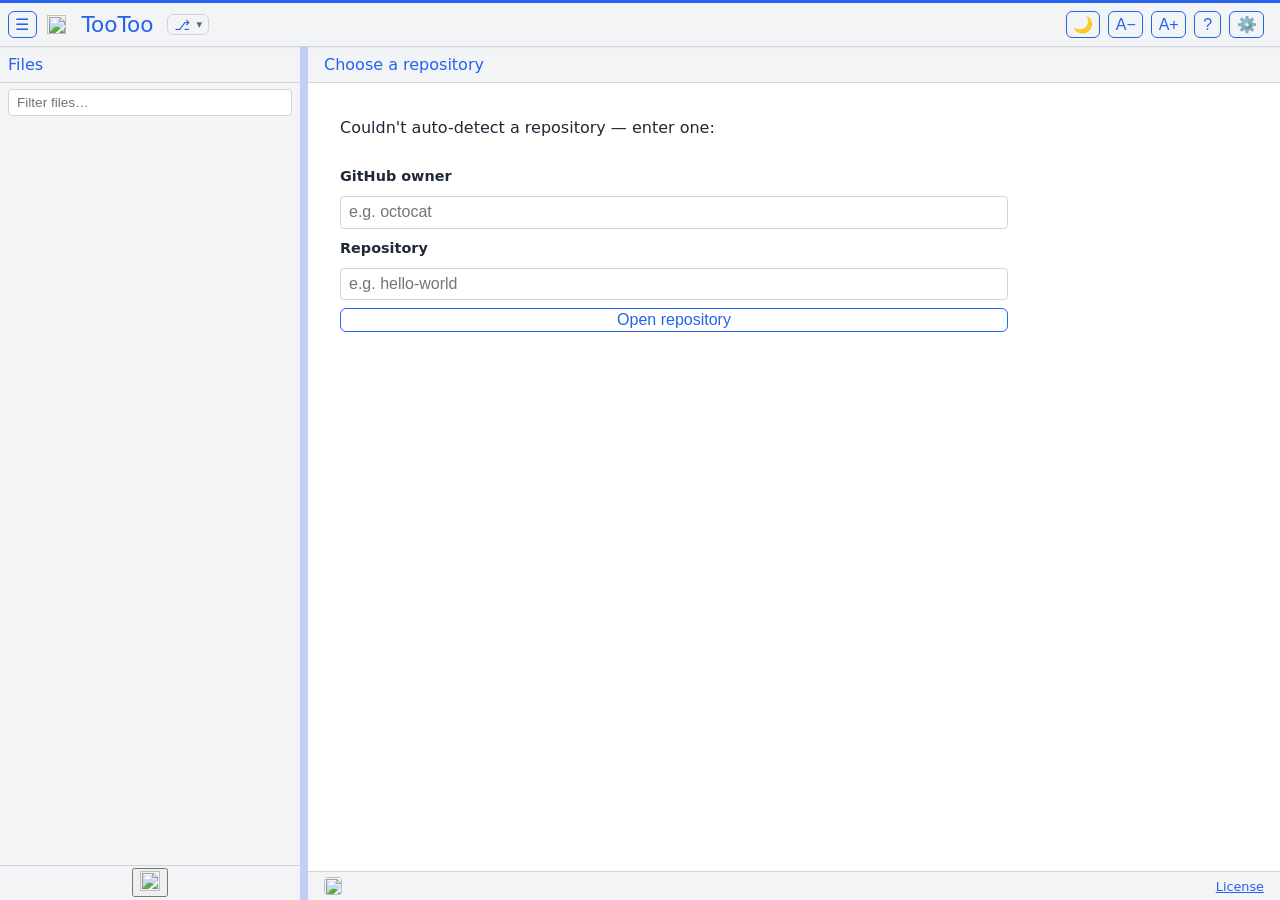
==== index.html @ 3c7ba9c5 "Review pass: branch-menu keyboard nav, back-button and retry fixes 2026-08-09 - Review pass, five fi" ====
<!DOCTYPE html>
<html lang="en">

<head>
  <meta charset="UTF-8">
  <meta name="viewport" content="width=device-width, initial-scale=1.0">
  <meta name="revised" content="2026-08-09 19:14">
  <title>TooToo</title>
  <!-- A real favicon.ico is assumed to sit next to index.html in every deployment
       (assemble.ps1 generates a TT-mark placeholder when the dev folder lacks one). -->
  <link rel="icon" href="favicon.ico">

  <!-- External deps (same as the real app). -->
  <script src="https://cdn.jsdelivr.net/npm/marked@12.0.2/marked.min.js"></script>
  <link id="hljsTheme" rel="stylesheet"
    href="https://cdnjs.cloudflare.com/ajax/libs/highlight.js/11.9.0/styles/github.min.css">
  <script src="https://cdnjs.cloudflare.com/ajax/libs/highlight.js/11.9.0/highlight.min.js"></script>
  <script src="https://cdn.jsdelivr.net/npm/dompurify@3.4.1/dist/purify.min.js"></script>

  <!-- Optional per-repo config: a tootoo.config.js sitting next to this file sets
       window.TOOTOO_CONFIG, merged over CONFIG at init so a repo can rebrand (theme,
       appName, hidden files…) without editing index.html. No file → onerror
       swallows the 404. Loads over file:// without the file-access flag. -->
  <script src="tootoo.config.js" onerror="void 0"></script>

  <style>
    /* TooToo — shared stylesheet.
   The standard CSS file every component page links, inlined into index.html by the
   assembler. Sections: tokens + dark mode, header, sidebar, content, footer,
   responsive / print / reduced-motion, self-test. */

/* ── Custom Properties ── */
:root {
  --primary-bg: #f3f4f6;
  --secondary-bg: #ffffff;
  --text-color: #1f2937;
  --border-color: #d1d5db;
  --highlight-color: #2563eb;
  --highlight-fg: var(--highlight-color);
  /* highlight as a legible foreground/fill — lightens in dark mode */
  --on-highlight: #ffffff;
  /* text/icon sitting on a highlight-colored fill (button hover/active) */
  --hover-bg: #e5e7eb;
  /* selected tree row — a bg/fg pair that clears WCAG-AA in both modes (see dark override) */
  --active-bg: #2563eb;
  --active-fg: #ffffff;
  --font-family: system-ui, sans-serif;
  --sidebar-width: 300px;
  --font-size: 16px;
  --warning-bg: #fff3cd;
  --warning-border: #ffc107;
  --error-bg: #fff0f0;
  --error-border: #dc3545;
  --iframe-bg: #ffffff;
}

/* ── Dark Mode Overrides ── */
body.dark-mode {
  --primary-bg: #1f2937;
  --secondary-bg: #111827;
  --text-color: #f3f4f6;
  --border-color: #374151;
  --highlight-color: #3b82f6;
  --highlight-fg: color-mix(in srgb, var(--highlight-color) 65%, white);
  --on-highlight: var(--primary-bg);
  --hover-bg: #374151;
  --active-bg: #1d4ed8;   /* darker than light mode: white text on it is ~6.7:1 (light's #3b82f6 was ~3.7:1, failing) */
  --warning-bg: #3a3000;
  --warning-border: #665200;
  --error-bg: #2d0000;
  --error-border: #ff6b6b;
}

/* ── Font size on html so rem units scale ── */
html {
  font-size: var(--font-size);
  scrollbar-color: color-mix(in srgb, var(--highlight-color), transparent 65%) transparent;
}

/* ── Reset ── */
*,
*::before,
*::after {
  box-sizing: border-box;
}

/* ── Keyboard focus ring ── a clear, theme-colored indicator on any control reached by
   keyboard. :focus-visible (not :focus) means pointer clicks don't draw it. Covers buttons,
   links, tree rows ([role=button]) and folder <summary>s, which otherwise had only the UA
   default; the filter/token inputs keep their own border-color focus cue. */
:focus-visible {
  outline: 2px solid var(--highlight-color);
  outline-offset: 2px;
}

/* Every heading + title picks up the optional heading font. */
h1,
h2,
h3,
h4,
h5,
h6,
#headerTitle {
  font-family: var(--heading-font, var(--font-family));
}

/* ── Body ── */
body {
  display: flex;
  flex-direction: column;
  height: 100vh;
  /* lock the shell to the viewport so the sidebar + content scroll INTERNALLY
     (sidebar footer pins to the sidebar bottom; tree scroll-to-top works) */
  margin: 0;
  overflow-x: hidden;
  font-family: var(--font-family);
  color: var(--text-color);
  background-color: var(--primary-bg);
  /* Per-fork brand stripe across the very top of the viewport. */
  border-top: 3px solid var(--highlight-color);
}

/* ── Header ── */
header {
  display: flex;
  flex-direction: row;
  flex-wrap: wrap;
  align-items: center;
  gap: 0.5rem;
  padding: 0.5rem 1rem 0.5rem 0.5rem;
  /* left 0.5rem: ☰ flush with the sidebar's left edge */
  background: var(--primary-bg);
  border-bottom: 1px solid var(--border-color);
  box-shadow: 0 1px 2px rgba(0, 0, 0, 0.05);
  z-index: 10;
}

#headerGitHub {
  display: flex;
  align-items: center;
  color: var(--highlight-fg);
  text-decoration: none;
  padding: 0.15rem;
  border-radius: 6px;
  transition: color 0.15s, background-color 0.15s;
}

#headerGitHub:hover {
  background: color-mix(in srgb, var(--highlight-color), transparent 80%);
}

#headerGitHub:hover img {
  transform: scale(1.15);
}

/* Size the brand mark in rem so it scales with A−/A+ (the img's width/height
   attributes are fixed px; CSS overrides them). */
#headerGitHub img {
  width: 1.15rem;
  height: 1.15rem;
  display: block;
  transition: transform 0.15s;
}

#headerTitle {
  font-weight: normal;
  font-size: 1.35rem;
  text-decoration: none;
  color: var(--highlight-fg);
  cursor: pointer;
  white-space: normal;
  padding: 0.05rem 0.35rem;
  border-radius: 6px;
  transition: color 0.15s, background-color 0.15s;
}

#headerTitle:hover {
  color: var(--highlight-color);
  background: color-mix(in srgb, var(--highlight-color), transparent 85%);
  text-decoration: underline;
}

.header-subtitle {
  opacity: 0.6;
  font-weight: normal;
  font-size: 0.9rem;
  color: var(--highlight-fg);
  white-space: nowrap;
}

/* Keep owner and repo each on one line, so a long "owner / repo" title may break
   only at the slash between them (either side) rather than mid-name or as one long
   unbreakable line — saves vertical space on a narrow header. */
.title-seg {
  white-space: nowrap;
}

/* Narrow screens: drop the subtitle to reclaim vertical space, and shrink the title
   so "owner / repo" fits beside the logo on one line instead of dropping to its own
   row and leaving the logo row half-empty. It still breaks at the slash (never
   mid-name) if it is ever too wide to fit. */
@media (max-width: 600px) {
  .header-subtitle {
    display: none;
  }

  #headerTitle {
    font-size: 1.1rem;
  }
}

@media (max-width: 400px) {
  #headerTitle {
    font-size: 0.95rem;
  }
}

@media (max-width: 340px) {
  #headerTitle {
    font-size: 0.85rem;
  }
}

/* ── Buttons ── ghost pill that fills with the theme color on hover. */
.header-btn,
button.primary,
button.secondary,
.file-btn {
  background: transparent;
  color: var(--highlight-fg);
  border: 1px solid var(--highlight-fg);
  padding: 0.1rem 0.5rem;
  border-radius: 6px;
  cursor: pointer;
  font-size: 1rem;
  transition: background-color 0.2s, color 0.2s, transform 0.1s;
}

/* Uniform button box: fixed height + square-ish min-width + centered content, so
   emoji and text glyphs yield the same-sized button. */
.header-btn,
.file-btn {
  box-sizing: border-box;
  height: 1.7rem;
  min-width: 1.7rem;
  display: inline-flex;
  align-items: center;
  justify-content: center;
  padding: 0 0.4rem;
  line-height: 1;
}

.header-btn:hover,
button.primary:hover,
button.secondary:hover,
.file-btn:hover {
  background: var(--highlight-fg);
  color: var(--on-highlight);
  transform: translateY(-1px);
}

.header-btn:active,
button.primary:active,
button.secondary:active,
.file-btn:active {
  transform: translateY(0);
}

/* Pressed/active state for the About (?) and Token toggle buttons. */
.header-btn.active {
  background: var(--highlight-fg);
  color: var(--on-highlight);
}

.dark-mode-btn {
  margin-left: auto;
}

/* Sidebar toggle (☰): hide sidebar + resizer when body.sidebar-hidden. */
body.sidebar-hidden .sidebar,
body.sidebar-hidden .resizer {
  display: none;
}

/* ── Rate limit badge ── */
.rate-limit-badge {
  display: none;
  font-size: 0.8rem;
  padding: 0.2rem 0.5rem;
  border-radius: 4px;
  background: var(--hover-bg);
  color: var(--text-color);
  border: 1px solid var(--border-color);
}

.rate-limit-badge.low {
  background: var(--warning-bg);
  border-color: var(--warning-border);
}

.rate-limit-badge.critical {
  background: var(--error-bg);
  border-color: var(--error-border);
}

/* ===================================================================
   SIDEBAR  (carved 2026-06-21)
   =================================================================== */

/* ── Main (sidebar + content row) ── */
main {
  display: flex;
  flex-direction: row;
  flex: 1;
  overflow: hidden;
}

/* ── Sidebar ── */
.sidebar {
  width: var(--sidebar-width);
  flex-shrink: 0;
  display: flex;
  flex-direction: column;
  background: var(--primary-bg);
  padding: 0;
  overflow: hidden;
  container-type: inline-size;
}

@container (max-width: 220px) {
  .tree-item {
    flex-direction: column;
    align-items: flex-start;
  }

  .tree-item-size {
    margin-left: 0;
    padding-left: 1.4rem;
  }
}

/* ── Panel Headers (shared) ── */
.panel-header {
  display: flex;
  justify-content: space-between;
  align-items: center;
  padding: 0.25rem 0.5rem;
  min-height: 2.25rem;
  border-bottom: 1px solid var(--border-color);
  background: var(--primary-bg);
}

.panel-header h3 {
  margin: 0;
  font-size: 1rem;
  font-weight: normal;
  color: var(--highlight-fg);
}

#hFiles {
  min-width: 0;
  overflow: hidden;
  white-space: nowrap;
  text-overflow: ellipsis;
}

#btnExpandAll {
  flex-shrink: 0;
  line-height: 1;
}

/* ── Branch switcher (in the header; menu anchored to its chip) ── */
.branch-control {
  position: relative;
  display: inline-flex;
}

.branch-switcher {
  display: inline-flex;
  align-items: center;
  gap: 0.2rem;
  flex-shrink: 0;
  font-family: inherit;
  font-size: 0.85rem;
  padding: 0.1rem 0.4rem;
  border: 1px solid var(--border-color);
  border-radius: 6px;
  background: transparent;
  color: var(--text-color);
  cursor: pointer;
  white-space: nowrap;
}

.branch-switcher:hover,
.branch-switcher[aria-expanded="true"] {
  border-color: var(--highlight-color);
  color: var(--highlight-color);
}

.branch-glyph {
  color: var(--highlight-color);
}

.branch-caret {
  font-size: 0.7rem;
  opacity: 0.7;
}

.branch-menu {
  position: absolute;
  top: 100%;
  left: 0.5rem;
  z-index: 20;
  min-width: 12rem;
  max-width: calc(100% - 1rem);
  max-height: 60vh;
  overflow-y: auto;
  margin-top: 0.25rem;
  padding: 0.25rem;
  background: var(--secondary-bg);
  border: 1px solid var(--border-color);
  border-radius: 6px;
  box-shadow: 0 4px 12px rgba(0, 0, 0, 0.15);
}

.branch-option,
.branch-menu-loading,
.branch-menu-error {
  font: inherit;
  font-size: 0.9rem;
}

.branch-option {
  display: block;
  width: 100%;
  text-align: left;
  padding: 0.3rem 0.5rem;
  border: none;
  border-radius: 4px;
  background: transparent;
  color: var(--text-color);
  white-space: nowrap;
  cursor: pointer;
}

.branch-option:hover {
  background: var(--hover-bg);
}

.branch-option.is-current {
  color: var(--highlight-color);
  font-weight: 600;
}

.branch-menu-loading,
.branch-menu-error {
  padding: 0.3rem 0.5rem;
  opacity: 0.8;
}

.branch-menu-error {
  color: var(--error-border);
}

/* ── Filter wrap ── */
.filter-wrap {
  position: relative;
  margin: 0.4rem 0.5rem 0 0.5rem;
}

#treeFilter {
  margin: 0;
  width: 100%;
  box-sizing: border-box;
  padding: 0.3rem 1.6rem 0.3rem 0.5rem;
  font-size: 0.85rem;
  border: 1px solid var(--border-color);
  border-radius: 4px;
  background: var(--secondary-bg);
  color: var(--text-color);
  outline: none;
}

#treeFilter:focus {
  border-color: var(--highlight-color);
}

#btnFilterClear {
  position: absolute;
  right: 0.3rem;
  top: 50%;
  transform: translateY(-50%);
  background: none;
  border: none;
  cursor: pointer;
  color: var(--text-color);
  opacity: 0.5;
  font-size: 0.9rem;
  display: none;
  padding: 0;
}

#btnFilterClear:hover {
  opacity: 1;
}

/* ── Tree list ── */
#treeList {
  padding: 0 0.5rem;
  flex: 1;
  overflow-y: auto;
}

/* ── Sidebar footer ── */
.sidebar-footer {
  display: flex;
  justify-content: center;
  align-items: center;
  padding: 0.15rem;
  border-top: 1px solid var(--border-color);
  background: var(--primary-bg);
  flex-shrink: 0;
}

/* ── Resizer ── */
.resizer {
  width: 8px;
  background: color-mix(in srgb, var(--highlight-color), transparent 75%);
  cursor: col-resize;
  touch-action: none;
  transition: opacity 0.2s;
  flex-shrink: 0;
}

.resizer:hover,
.resizer.dragging {
  background: var(--highlight-color);
}

/* ── Treeview ── */
.tree-folder {
  display: flex;
  align-items: center;
  padding: 0.2rem 0.4rem 0.2rem 0;
  /* left flush with the filter input edge */
  cursor: pointer;
  border-radius: 4px;
  font-family: monospace;
  font-size: 0.85rem;
  user-select: none;
  list-style: none;
}

.tree-folder::-webkit-details-marker {
  display: none;
}

.tree-folder:hover {
  background: var(--hover-bg);
}

.tree-item {
  display: flex;
  justify-content: space-between;
  align-items: center;
  padding: 0.2rem 0.4rem 0.2rem 0;
  /* left flush with the filter input edge */
  cursor: pointer;
  border-radius: 4px;
  font-family: monospace;
  font-size: 0.85rem;
}

details .tree-item {
  padding-left: 1.2rem;
}

.tree-item:hover {
  background: var(--hover-bg);
}

.tree-item.active {
  background: var(--active-bg);
  color: var(--active-fg);
}

.tree-item-size {
  font-size: 0.8rem;
  opacity: 0.65;
  margin-left: 0.75rem;
  white-space: nowrap;
  font-variant-numeric: tabular-nums;
}

.tree-item-folder {
  display: none;
}

#treeList.filtering .tree-folder {
  display: none;
}

#treeList.filtering details,
#treeList.filtering details details {
  padding-left: 0;
}

#treeList.filtering details .tree-item {
  padding-left: 0.4rem;
}

#treeList.filtering .tree-item {
  flex-direction: column;
  align-items: flex-start;
  gap: 0.1rem;
}

#treeList.filtering .tree-item-size {
  display: none;
}

#treeList.filtering .tree-item-folder {
  display: block;
  padding-left: 1.4rem;
  font-size: 0.72rem;
  opacity: 0.6;
}

details details {
  padding-left: 0.8rem;
}

details {
  padding-left: 0;
}

/* ── Helpers ── */
.is-hidden {
  display: none !important;
}

.sr-only {
  position: absolute;
  width: 1px;
  height: 1px;
  padding: 0;
  margin: -1px;
  overflow: hidden;
  clip: rect(0, 0, 0, 0);
  white-space: nowrap;
  border: 0;
}

/* ===================================================================
   CONTENT PANEL  (carved 2026-06-21)
   =================================================================== */

/* ── Content Area ── */
.content-area {
  flex: 1;
  min-width: 0;
  padding: 0;
  overflow-y: auto;
  background: var(--secondary-bg);
  position: relative;
  display: flex;
  flex-direction: column;
}

#contentBody {
  padding: 0 1rem 1rem 1rem;
  background: var(--secondary-bg);
  flex: 1 0 auto;
  /* grow so the in-pane footer sits at the bottom on short content */
}

/* ── Back to Top ── */
.back-to-top {
  position: fixed;
  bottom: 1.5rem;
  right: 1.5rem;
  z-index: 20;
  background-color: var(--highlight-color);
  color: #ffffff;
  border: none;
  border-radius: 50%;
  width: 2.5rem;
  height: 2.5rem;
  font-size: 1.2rem;
  display: none;
  box-shadow: 0 2px 6px rgba(0, 0, 0, 0.25);
  cursor: pointer;
  align-items: center;
  justify-content: center;
}

/* ── Content Viewer ── */
.markdown-body {
  max-width: 700px;
  line-height: 1.6;
  word-wrap: break-word;
}

.markdown-body :is(h1, h2, h3, h4, h5, h6) {
  color: var(--highlight-fg);
  font-weight: normal;
}

.markdown-body img {
  max-width: 100%;
  height: auto;
}

#contentBody a {
  color: color-mix(in srgb, var(--highlight-color) 80%, black);
  text-decoration: underline;
  text-underline-offset: 2px;
  border-radius: 3px;
  transition: color 0.15s, background-color 0.15s, text-decoration-thickness 0.15s;
}

#contentBody a:hover {
  color: var(--highlight-color);
  background: color-mix(in srgb, var(--highlight-color), transparent 85%);
  text-decoration-thickness: 2px;
}

body.dark-mode #contentBody a {
  color: color-mix(in srgb, var(--highlight-color) 65%, white);
}

body.dark-mode #contentBody a:hover {
  color: color-mix(in srgb, var(--highlight-color) 90%, white);
  background: color-mix(in srgb, var(--highlight-color), transparent 78%);
}

.markdown-body a.internal-link {
  cursor: pointer;
}

pre {
  max-width: 700px;
  overflow-x: auto;
  padding: 1rem;
  border-radius: 6px;
  background: var(--secondary-bg);
  border: 1px solid var(--border-color);
  white-space: pre-wrap;
  word-wrap: break-word;
}

body.dark-mode .markdown-body {
  color: var(--text-color);
}

body.dark-mode pre {
  background-color: var(--secondary-bg);
}

/* ── Content sticky header (breadcrumbs + actions) ── */
.file-header {
  position: sticky;
  top: 0;
  z-index: 5;
  display: flex;
  justify-content: space-between;
  align-items: center;
  flex-wrap: wrap;
  gap: 0.5rem;
  padding: 0.25rem 1rem;
}

.file-title {
  display: flex;
  align-items: center;
  gap: 0.5rem;
  min-width: 0;
  flex-wrap: nowrap;
  overflow: hidden;
}

.file-title>a {
  color: var(--highlight-fg);
}

/* svg sizes in rem so it scales with A−/A+ */
.file-title>a svg {
  width: 1.1rem;
  height: 1.1rem;
}

#breadcrumbs {
  display: flex;
  align-items: baseline;
  flex: 1 1 auto;
  min-width: 0;
  overflow: hidden;
  margin: 0;
  font-size: 1rem;
  font-weight: normal;
}

.crumb-path {
  flex: 0 1 auto;
  min-width: 0;
  overflow: hidden;
  white-space: nowrap;
  text-overflow: ellipsis;
}

.crumb-file {
  flex: 0 0 auto;
  white-space: nowrap;
}

.crumb-collapsed {
  cursor: default;
}

.file-title a.breadcrumb-link {
  color: var(--highlight-color);
  cursor: pointer;
  text-decoration: none;
}

.file-title a.breadcrumb-link:hover {
  text-decoration: underline;
}

.file-actions {
  display: flex;
  gap: 0.4rem;
  align-items: center;
  flex-shrink: 0;
}

.media-content {
  max-width: 100%;
  border-radius: 4px;
}

.iframe-content {
  width: 100%;
  height: 70vh;
  border: 1px solid var(--border-color);
  border-radius: 4px;
  background: var(--iframe-bg);
}

/* PDFs fill the pane's available height (between the file-header and the in-pane
   footer) instead of the fixed 70vh that previews use. :has() flips #contentBody
   into a flex column when it holds a PDF so the iframe can flex to fill; min-height
   keeps a sane floor when the column has no definite height (print). Reverts itself
   for any other content. */
#contentBody:has(> .iframe-pdf) {
  flex: 1;
  min-height: 0;
  display: flex;
  flex-direction: column;
}

.iframe-pdf {
  height: auto;
  flex: 1;
  min-height: 70vh;
}

.md-error {
  background: var(--warning-bg);
  border: 1px solid var(--warning-border);
  padding: 0.5rem;
  border-radius: 4px;
  margin-bottom: 0.5rem;
  font-size: 0.85rem;
}

/* .file-btn shares the .header-btn pill look, so it joins those selector groups above
   (base + :hover + :active) rather than re-declaring them here. Its box sizing comes from
   the shared `.header-btn, .file-btn` uniform-box rule. */

/* ===================================================================
   FOOTER  (carved 2026-06-21 — a new page-level footer the component
   model makes easy; the current single-file app has no <footer> yet)
   =================================================================== */
.app-footer {
  display: flex;
  align-items: center;
  justify-content: space-between;
  /* brand left · status right */
  gap: 0.5rem 1rem;
  flex-wrap: wrap;
  padding: 0.3rem 1rem;
  font-size: 0.8rem;
  border-top: 1px solid var(--border-color);
  background: var(--primary-bg);
  color: var(--text-color);
  flex-shrink: 0;
}

.app-footer-brand {
  display: inline-flex;
  align-items: center;
  gap: 0.4rem;
}

.app-footer-mark {
  border-radius: 4px;
}

.app-footer a {
  color: var(--highlight-fg);
}

/* ── Inline form (token panel, repo entry) ── */
.repo-form {
  display: flex;
  flex-direction: column;
  gap: 0.5rem;
  max-width: 700px;
  line-height: 1.6;
  padding: 1rem;
  word-wrap: break-word;
}

.repo-form label {
  font-size: 0.9rem;
  font-weight: bold;
}

.repo-form input[type="password"],
.repo-form input[type="text"] {
  padding: 0.4rem 0.5rem;
  font-size: 1rem;
  border: 1px solid var(--border-color);
  border-radius: 4px;
  background: var(--secondary-bg);
  color: var(--text-color);
  outline: none;
}

.repo-form input:focus {
  border-color: var(--highlight-color);
}

/* ── Spreadsheet tables ── */
.xlsx-sheet table {
  border-collapse: collapse;
  width: 100%;
  margin-bottom: 1rem;
}

.xlsx-sheet td,
.xlsx-sheet th {
  border: 1px solid var(--border-color);
  padding: 0.3rem 0.5rem;
  font-size: 0.85rem;
}

.xlsx-sheet th {
  background: var(--primary-bg);
  font-weight: bold;
}

/* ===================================================================
   RESPONSIVE / PRINT / REDUCED-MOTION  (carved 2026-06-21)
   =================================================================== */

@media (max-width: 768px) {
  .resizer {
    width: 4px;
  }

  .file-header {
    flex-direction: column;
    align-items: flex-start;
    gap: 0.5rem;
  }
}

/* Print: only the current file's content, with its name as a title. */
.print-only {
  display: none;
}

@media print {

  header,
  .sidebar,
  .resizer,
  .file-header,
  .back-to-top,
  .app-footer {
    display: none !important;
  }

  body,
  main,
  .content-area,
  #contentBody {
    display: block;
    height: auto;
    max-height: none;
    overflow: visible;
  }

  body {
    border-top: none;
  }

  #contentBody {
    padding: 0;
  }

  .markdown-body,
  pre {
    max-width: none;
  }

  body,
  body.dark-mode {
    --primary-bg: #fff;
    --secondary-bg: #fff;
    --text-color: #000;
    --border-color: #999;
    --highlight-color: #000;
    background: #fff;
    color: #000;
  }

  body.dark-mode pre,
  body.dark-mode code,
  body.dark-mode .hljs,
  body.dark-mode .hljs * {
    background: #fff !important;
    color: #000 !important;
  }

  .print-only {
    display: block;
  }

  #printTitle {
    margin: 0 0 1rem 0;
    padding-bottom: 0.4rem;
    font-size: 1.4rem;
    font-weight: bold;
    border-bottom: 1px solid #999;
  }
}

@media (prefers-reduced-motion: reduce) {

  *,
  *::before,
  *::after {
    transition: none !important;
    animation: none !important;
  }
}

/* ── Self-test report table ── */
.selftest-table {
  border-collapse: collapse;
  width: 100%;
  font-size: 0.85rem;
}

.selftest-table th,
.selftest-table td {
  border: 1px solid var(--border-color);
  padding: 0.25rem 0.5rem;
  text-align: left;
  vertical-align: top;
}

.selftest-table td:first-child {
  width: 1.5rem;
  text-align: center;
}

.selftest-table tr.st-fail {
  background: var(--error-bg);
}

.selftest-table tr.st-skip {
  background: var(--warning-bg);
}

.error-panel {
  background: var(--error-bg);
  border: 2px solid var(--error-border);
  color: var(--text-color);
  padding: 1rem;
  border-radius: 6px;
  margin: 1rem;
  font-size: 0.9rem;
}
  </style>
</head>

<body>

  <header>
    <button id="btnToggleSidebar" class="header-btn" title="Close sidebar (Ctrl/⌘ B)" aria-label="Toggle sidebar"
      aria-controls="sidebar" aria-expanded="true">☰</button>
    <a id="headerGitHub" href="." title="View on GitHub" aria-label="View on GitHub">
      <!-- App brand mark: the deployment's favicon.ico (static; the standalone
           harness rewrites the src to ../../favicon.ico). aria-hidden: the anchor's
           aria-label names the link. -->
      <img id="headerBrand" src="favicon.ico" width="18" height="18" alt="" aria-hidden="true">
    </a>

    <a id="headerTitle" href="." title="Reload" aria-label="Reload page">TooToo</a>

    <!-- Branch switcher: hidden in markup until branches load, then sidebar.js fills
         #branchName + the menu and unhides it (header markup, sidebar.js owns the
         behavior). The dev harness below toggles it standalone for preview. -->
    <span class="branch-control">
      <button id="btnBranch" class="branch-switcher" type="button" hidden aria-haspopup="listbox" aria-expanded="false"
        title="Switch branch">
        <span class="branch-glyph" aria-hidden="true">⎇</span>
        <span id="branchName"></span>
        <span class="branch-caret" aria-hidden="true">▾</span>
      </button>
      <div id="branchMenu" class="branch-menu" role="listbox" aria-label="Branches" hidden></div>
    </span>

    <span id="headerSubtitle" class="header-subtitle" hidden></span>

    <button id="btnDarkMode" class="header-btn dark-mode-btn" title="Toggle Dark Mode"
      aria-label="Toggle dark mode" aria-pressed="false">🌙</button>
    <button id="btnFontDec" class="header-btn" title="Decrease Font Size" aria-label="Decrease font size">A−</button>
    <button id="btnFontInc" class="header-btn" title="Increase Font Size" aria-label="Increase font size">A+</button>
    <button id="btnHelp" class="header-btn" title="About this app" aria-label="About this app"
      aria-pressed="false">?</button>
    <button id="btnToken" class="header-btn" title="GitHub API rate limit — click to set a token"
      aria-label="Set GitHub personal access token" aria-pressed="false">⚙️</button>
    <div id="rateBadge" class="rate-limit-badge" title="API Rate Limit" aria-live="polite"></div>
  </header>

  <main>
    <div class="sidebar" id="sidebar">
      <div class="panel-header" id="filesPanelHeader">
        <h3 id="hFiles">Files</h3>
        <button id="btnExpandAll" class="file-btn" style="display: none;" title="Expand all folders"
          aria-label="Expand all folders">⊞</button>
      </div>
      <div class="filter-wrap">
        <label for="treeFilter" class="sr-only">Filter files by name</label>
        <input type="text" id="treeFilter" placeholder="Filter files…" title="Filter files by name">
        <button id="btnFilterClear" title="Clear filter" aria-label="Clear filter">✕</button>
      </div>
      <div id="treeList"></div>
      <div class="sidebar-footer">
        <button id="btnScrollTreeTop" type="button" title="Scroll sidebar to top" aria-label="Scroll sidebar to top">
          <img src="favicon.ico" alt="" width="20" height="20">
        </button>
      </div>
    </div>
    <div class="resizer" id="resizer" title="Drag to Resize Sidebar"></div>
    <div class="content-area" id="contentArea">
      <div class="panel-header file-header">
        <h3 id="contentTitle">Content</h3>
      </div>
      <div id="printTitle" class="print-only"></div>
      <div id="contentBody">
        <p>Select a file from the list to preview it here.</p>
      </div>
      <button id="btnBackToTop" class="back-to-top" aria-label="Back to top" title="Back to Top">↑</button>
      <footer class="app-footer">
    <span class="app-footer-brand">
      <img class="app-footer-mark" src="favicon.ico" width="18" height="18" alt="">
      <span id="footerCopyright"></span>
    </span>
    <a class="app-footer-license" href="https://opensource.org/licenses" target="_blank" rel="noopener">License</a>
  </footer>
    </div>
  </main>

  <script>
    /* TooToo — core.js  (shared services, no DOM, no UI).
   In the real app these live in the core layer (reference §1, §15, §16, §18-helpers).
   Only the helpers the carved components need are here for now; this file grows
   as we carve. Per ARCHITECTURE.md, core is the single owner of CONFIG + state
   and the shared utilities every component reads. */

/* ── CONFIG + state (core OWNS these; populated by config.js for the assembled
   live build, or by mock-data.js for the offline standalone component pages) ── */
const CONFIG = {
  owner: '', repo: '', branch: '',
  appName: 'TooToo', subtitle: '',
  themeColor: '',           // empty = the CSS default (blue) — and lets body.dark-mode's
  // brighter #3b82f6 win; a fork's explicit color applies to both modes
  headingFontUrl: '', headingFont: '',
  sourceRepoUrl: 'https://github.com/pushme-pullyou/tootoo',
  storagePrefix: 'tootoo',
  hiddenFolders: [], hiddenFiles: [ 'tootoo.config.js' ], maxRepoFiles: 5000,
  autoOpenFolderReadme: true,  // expanding a folder opens its own README the first time (set false to disable)
  // Footer rights line appended after "© <year> <owner>". rightsOwners scopes WHICH
  // owners it shows for: null = every repo (default), an array = only those owner logins
  // (case-insensitive), [] = never. So a fork can assert its rights only on its own repos.
  rightsText: 'No rights reserved', rightsOwners: null,
};
const state = { owner: '', repo: '', branch: '', tree: null, currentFilePath: '', repoUpdated: '', oversized: false };

/* ── escape for safe innerHTML ── */
const escapeHTML = ( s ) =>
  String( s ).replace( /[&<>"']/g, ( c ) =>
    ( { '&': '&amp;', '<': '&lt;', '>': '&gt;', '"': '&quot;', "'": '&#39;' }[ c ] ) );

/* ── folder/file display name: hyphens shown as spaces ── */
const displayTreeName = ( name ) => name.replace( /-/g, ' ' );

/* ── file type icons ── */
const getFileIcon = ( fileName ) => {
  const ext = fileName.includes( '.' ) ? '.' + fileName.split( '.' ).pop().toLowerCase() : '';
  const iconMap = {
    '.md': '📝',
    '.js': '🟨', '.mjs': '🟨', '.cjs': '🟨',
    '.ts': '🟦', '.tsx': '🟦',
    '.py': '🐍',
    '.html': '🌐', '.htm': '🌐',
    '.css': '🎨', '.scss': '🎨', '.less': '🎨',
    '.png': '🖼️', '.jpg': '🖼️', '.jpeg': '🖼️', '.gif': '🖼️', '.webp': '🖼️', '.svg': '🖼️', '.ico': '🖼️',
    '.mp3': '🎵', '.wav': '🎵', '.ogg': '🎵',
    '.mp4': '🎬', '.webm': '🎬',
    '.pdf': '📕',
    '.xlsx': '📊', '.xls': '📊', '.csv': '📊', '.ods': '📊',
    '.yaml': '⚙️', '.yml': '⚙️', '.toml': '⚙️',
    '.zip': '📦', '.tar': '📦', '.gz': '📦', '.7z': '📦',
    '.json': '{ }',
  };
  return iconMap[ ext ] || '📄';
};

/* ── human file size ── */
const formatFileSize = ( bytes ) => {
  if ( bytes == null ) return '';
  if ( bytes < 1024 ) return `${ bytes } B`;
  if ( bytes < 1024 * 1024 ) return `${ ( bytes / 1024 ).toFixed( 1 ) } KB`;
  return `${ ( bytes / ( 1024 * 1024 ) ).toFixed( 1 ) } MB`;
};

/* ── friendly file-type label (for tooltips) ── */
const FILE_TYPE_LABELS = {
  md: 'Markdown', markdown: 'Markdown', mkd: 'Markdown', mdown: 'Markdown',
  js: 'JavaScript', mjs: 'JavaScript', cjs: 'JavaScript', jsx: 'JavaScript',
  ts: 'TypeScript', tsx: 'TypeScript',
  py: 'Python', rb: 'Ruby', go: 'Go', rs: 'Rust', java: 'Java', kt: 'Kotlin',
  c: 'C', h: 'C header', cpp: 'C++', cc: 'C++', hpp: 'C++ header', cs: 'C#', php: 'PHP', swift: 'Swift',
  sh: 'Shell', bash: 'Shell', zsh: 'Shell', pl: 'Perl', lua: 'Lua', r: 'R', sql: 'SQL',
  html: 'HTML', htm: 'HTML', css: 'CSS', scss: 'Sass', less: 'Less',
  json: 'JSON', xml: 'XML', yaml: 'YAML', yml: 'YAML', toml: 'TOML', ini: 'INI',
  csv: 'CSV', tsv: 'TSV', txt: 'Text', log: 'Log',
  png: 'PNG image', jpg: 'JPEG image', jpeg: 'JPEG image', gif: 'GIF image',
  webp: 'WebP image', svg: 'SVG image', ico: 'Icon',
  mp3: 'Audio', wav: 'Audio', ogg: 'Audio', mp4: 'Video', webm: 'Video',
  pdf: 'PDF', xlsx: 'Spreadsheet', xls: 'Spreadsheet', ods: 'Spreadsheet',
  zip: 'Archive', tar: 'Archive', gz: 'Archive', '7z': 'Archive',
};
const getFileTypeLabel = ( name ) => {
  const ext = name.includes( '.' ) ? name.split( '.' ).pop().toLowerCase() : '';
  return FILE_TYPE_LABELS[ ext ] || ( ext ? `${ ext.toUpperCase() } file` : 'File' );
};

/* ── hidden-from-tree config (CONFIG.hiddenFolders / hiddenFiles) ── */
const hiddenFolderSet = () => new Set( ( CONFIG.hiddenFolders || [] ).map( ( s ) => s.toLowerCase() ) );
const hiddenFileSet = () => new Set( ( CONFIG.hiddenFiles || [] ).map( ( s ) => s.toLowerCase() ) );

/* Dotfiles/dotfolders and CONFIG-hidden names are dropped from the sidebar. A hiddenFiles
   entry hides that bare name wherever it appears, unless it starts with '/', which anchors
   it to the repo root — so '/index.html' hides only the root file, not nested ones. */
const isVisibleTreeItem = ( item, folders, files ) => {
  const parts = item.path.split( '/' );
  if ( parts.some( ( p ) => p.startsWith( '.' ) || folders.has( p.toLowerCase() ) ) ) return false;
  if ( item.type !== 'blob' ) return true;
  const name = parts[ parts.length - 1 ].toLowerCase();
  return !( files.has( name ) || files.has( '/' + item.path.toLowerCase() ) );
};

/* ── extension constants (reference §3) — used by the content file-header ── */
const IMAGE_EXTS = [ 'png', 'jpg', 'jpeg', 'gif', 'webp', 'svg', 'ico' ];
const AUDIO_EXTS = [ 'mp3', 'wav', 'ogg' ];
const VIDEO_EXTS = [ 'mp4', 'webm' ];
const SHEET_EXTS = [ 'xlsx', 'xls', 'csv', 'ods' ];
const STREAMABLE_EXTS = [ ...IMAGE_EXTS, ...AUDIO_EXTS, ...VIDEO_EXTS, 'pdf' ];
const NO_COPY_EXTS = [ ...STREAMABLE_EXTS, ...SHEET_EXTS ];
const MARKDOWN_EXTS = [ 'md', 'markdown', 'mkd', 'mdown', 'mkdn' ];
const TAB_VIEWABLE_EXTS = [
  'html', 'htm', 'pdf', 'txt', 'text', ...MARKDOWN_EXTS,
  ...IMAGE_EXTS, ...AUDIO_EXTS, ...VIDEO_EXTS,
  'js', 'mjs', 'cjs', 'jsx', 'ts', 'tsx', 'json', 'css', 'scss', 'less',
  'xml', 'yaml', 'yml', 'toml', 'ini', 'cfg', 'conf', 'env',
  'py', 'rb', 'go', 'rs', 'java', 'kt', 'c', 'h', 'cpp', 'cc', 'hpp',
  'cs', 'php', 'sh', 'bash', 'zsh', 'sql', 'pl', 'lua', 'r', 'swift', 'log',
];
const isDownloadAction = ( ext ) => !TAB_VIEWABLE_EXTS.includes( ext );
const isTextOpenAsPlain = ( ext ) =>
  !ext || MARKDOWN_EXTS.includes( ext ) || [ 'obj', 'stl', 'mtl' ].includes( ext );

/* ── encode an in-repo path for a URL (keep the slashes) ── */
const encodePath = ( p ) => p.split( '/' ).map( encodeURIComponent ).join( '/' );

/* ── extension of a repo path, from the FILE NAME only — a dotted folder name must
   not bleed into the ext of an extensionless file (notes.2026/README ≠ ext "2026/readme"). ── */
const extOf = ( path ) => {
  const name = path.split( '/' ).pop();
  return name.includes( '.' ) ? name.split( '.' ).pop().toLowerCase() : '';
};

/* ── blob URL tracking + revocation (reference §5) — revoked on each navigate
   so media/PDF blobs don't leak as you browse. ── */
const blobUrls = new Set();
const createBlobUrl = ( blob ) => { const u = URL.createObjectURL( blob ); blobUrls.add( u ); return u; };
const revokeAllBlobUrls = () => {
  for ( const u of blobUrls ) { try { URL.revokeObjectURL( u ); } catch ( _ ) { /* noop */ } }
  blobUrls.clear();
};

/* ── GitHub mark, for the content file-header link ── */
const GITHUB_SVG_ICON =
  `<svg width="16" height="16" viewBox="0 0 16 16" fill="currentColor" aria-hidden="true"><path d="M8 0c4.42 0 8 3.58 8 8a8.013 8.013 0 0 1-5.45 7.59c-.4.08-.55-.17-.55-.38 0-.27.01-1.13.01-2.2 0-.75-.25-1.23-.54-1.48 1.78-.2 3.65-.88 3.65-3.95 0-.88-.31-1.59-.82-2.15.08-.2.36-1.02-.08-2.12 0 0-.67-.22-2.2.82-.64-.18-1.32-.27-2-.27-.68 0-1.36.09-2 .27-1.53-1.03-2.2-.82-2.2-.82-.44 1.1-.16 1.92-.08 2.12-.51.56-.82 1.28-.82 2.15 0 3.06 1.86 3.75 3.64 3.95-.23.2-.44.55-.51 1.07-.46.21-1.61.55-2.33-.66-.15-.24-.6-.83-1.23-.82-.67.01-.27.38.01.53.34.19.73.9.82 1.13.16.45.68 1.31 2.69.94 0 .67.01 1.3.01 1.49 0 .21-.15.45-.55.38A7.995 7.995 0 0 1 0 8c0-4.42 3.58-8 8-8Z"></path></svg>`;

/* ── favicon: nothing is generated anymore. A real favicon.ico is assumed to sit
   next to index.html in every deployment (the <head> link and the header/footer/
   sidebar brand <img>s all point at it statically). assemble.ps1 creates a TT-mark
   placeholder when the dev folder lacks one; forks ship their own. ── */

/* ── optional heading typeface (reference §11): load CONFIG.headingFontUrl into
   <head> and set --heading-font, which the h1–h6/#headerTitle CSS already consumes.
   Omitting either knob is a no-op (the var falls back to the body font). ── */
const applyHeadingFont = () => {
  if ( CONFIG.headingFontUrl ) {
    const link = document.createElement( 'link' );
    link.rel = 'stylesheet';
    link.href = CONFIG.headingFontUrl;
    document.head.appendChild( link );
  }
  if ( CONFIG.headingFont ) {
    document.documentElement.style.setProperty( '--heading-font', CONFIG.headingFont );
  }
};

/* ── per-extension Rendered/Raw preference (reference §7) ──
   '.htm' and '.html' are the same format with the same renderer, so they share
   one stored preference (keyed as 'html'). ── */
const viewPrefKey = ( ext ) => `${ CONFIG.storagePrefix || 'tootoo' }:viewPref:${ ext === 'htm' ? 'html' : ext }`;
const getPreferredView = ( ext ) => {
  try { return localStorage.getItem( viewPrefKey( ext ) ) || 'rendered'; } catch ( _ ) { return 'rendered'; }
};
const setPreferredView = ( ext, view ) => {
  try { localStorage.setItem( viewPrefKey( ext ), view ); } catch ( _ ) { /* storage disabled */ }
};

/* ===================================================================
   DATA LAYER  (carved 2026-06-21) — GitHub services + repo detection.
   Includes: GitHub REST (tree + default branch), raw.githubusercontent file
   fetch (text / blob / arraybuffer) with an in-memory cache + request abort,
   optional token auth, hash routing, and a simplified local file:// mode.
   Repo detection is query-param / CONFIG / .git/config — NOT yet GitHub Pages
   hostname detection (see PARITY.md blockers).
   =================================================================== */

/* ── request abort (cancel in-flight fetch when navigating away) ── */
let currentAbortController = null;
const newAbort = () => {
  if ( currentAbortController ) currentAbortController.abort();
  currentAbortController = new AbortController();
  return currentAbortController.signal;
};

/* ── in-memory file-text cache (per session; capped, FIFO eviction) ── */
const fileTextCache = new Map();
const cacheKey = ( path ) => `${ state.owner }/${ state.repo }/${ state.branch }/${ path }`;
const cachePut = ( key, text ) => {
  fileTextCache.set( key, text );
  if ( fileTextCache.size > 50 ) fileTextCache.delete( fileTextCache.keys().next().value );
};
const clearFileCache = () => fileTextCache.clear();

/* ── GitHub token (optional, from localStorage) ── */
const tokenStorageKey = () => `${ CONFIG.storagePrefix }:${ location.pathname }:githubToken`;
const getToken = () => {
  try { return localStorage.getItem( tokenStorageKey() ) || ''; } catch ( _ ) { return ''; }
};
const ghHeaders = () => {
  const h = { Accept: 'application/vnd.github+json' };
  const t = getToken();
  if ( t ) h.Authorization = `token ${ t }`;
  return h;
};

/* ── live API rate badge ── */
const updateRateBadge = ( res ) => {
  const remaining = res.headers.get( 'X-RateLimit-Remaining' );
  const limit = res.headers.get( 'X-RateLimit-Limit' );
  if ( remaining === null || limit === null ) return;
  const n = parseInt( remaining, 10 );

  // Live count lives in the ⚙️ tooltip; the header badge surfaces it when low.
  const tokenBtn = document.getElementById( 'btnToken' );
  if ( tokenBtn ) tokenBtn.title = `${ remaining }/${ limit } GitHub API requests left this hour — click to set a token`;

  // The header badge only surfaces as a warning when low (≤30) / critical (≤10).
  const badge = document.getElementById( 'rateBadge' );
  if ( badge ) {
    badge.textContent = `${ remaining }/${ limit }`;
    badge.classList.toggle( 'critical', n <= 10 );
    badge.classList.toggle( 'low', n > 10 && n <= 30 );
    badge.style.display = n <= 30 ? 'inline-block' : 'none';
  }
};

/* ── GitHub REST call (JSON) ── */
const ghApi = async ( url, signal ) => {
  const res = await fetch( url, { headers: ghHeaders(), signal } );
  updateRateBadge( res );
  if ( res.status === 403 ) {
    const err = new Error( 'Rate limited. Add a GitHub token for higher limits.' );
    err.status = 403;
    throw err;
  }
  if ( res.status === 404 ) {
    const err = new Error( 'Not found (private repo, or wrong owner/repo/branch).' );
    err.status = 404;
    throw err;
  }
  if ( !res.ok ) throw new Error( `GitHub API error: ${ res.status }` );
  return res.json();
};

/* ── file URLs + fetchers ── */
const rawUrl = ( path ) =>
  `https://raw.githubusercontent.com/${ state.owner }/${ state.repo }/${ state.branch }/${ encodePath( path ) }`;

// Contents API URL (used WITH a token): returns file content the token is authorized
// for — including PRIVATE repos, which raw.githubusercontent.com refuses to serve.
const contentsApiUrl = ( path ) =>
  `https://api.github.com/repos/${ state.owner }/${ state.repo }/contents/${ encodePath( path ) }?ref=${ state.branch }`;

/* Fetch a file's Response — local-first (file:// drop-in), then GitHub. With a token
   we go through the Contents API (Accept: raw) so PRIVATE repos work — raw.github
   usercontent.com only serves public content; anonymous falls back to raw. */
const fetchFileResponse = async ( path, signal ) => {
  const local = localUrlFor( path );
  if ( local ) {
    try { const r = await fetch( local, { signal } ); if ( r.ok ) return r; }
    catch ( e ) { if ( e.name === 'AbortError' ) throw e; /* fall through to GitHub */ }
  }
  let res;
  if ( getToken() ) {
    res = await fetch( contentsApiUrl( path ), { headers: { ...ghHeaders(), Accept: 'application/vnd.github.raw+json' }, signal } );
    updateRateBadge( res );   // counts against the API quota, unlike raw
  } else {
    res = await fetch( rawUrl( path ), { signal } );
  }
  if ( !res.ok ) throw new Error( `Failed to load ${ path }: ${ res.status }` );
  return res;
};

const fetchFileText = async ( path, signal ) => {
  // Offline standalone pages define mockFiles; never hit the network there.
  if ( typeof mockFiles !== 'undefined' ) {
    if ( mockFiles[ path ] != null ) return mockFiles[ path ];
    throw new Error( `File not found: ${ path }` );
  }
  const key = cacheKey( path );
  if ( fileTextCache.has( key ) ) return fileTextCache.get( key );
  const text = await ( await fetchFileResponse( path, signal ) ).text();
  cachePut( key, text );
  return text;
};

/* Media src for <img>/<audio>/<video>. Local → local path; with a token → fetch via
   the Contents API and hand back a blob: URL (so PRIVATE-repo media loads); anonymous
   → the public raw URL. Async because the token path fetches the bytes. */
const resolveMediaUrl = async ( path, signal ) =>
  localUrlFor( path ) || ( getToken() ? await fetchFileBlob( path, null, signal ) : rawUrl( path ) );

/* ── binary fetch for media / spreadsheets, with correct MIME for inline view
   (raw.githubusercontent serves octet-stream, which the browser would download;
   re-wrapping the blob with the right type lets <audio>/<video>/<iframe> play). ── */
const MIME = {
  wav: 'audio/wav', mp3: 'audio/mpeg', ogg: 'audio/ogg',
  mp4: 'video/mp4', webm: 'video/webm', pdf: 'application/pdf',
};
const fetchFileBlob = async ( path, mime, signal ) => {
  let blob = await ( await fetchFileResponse( path, signal ) ).blob();
  if ( mime ) blob = new Blob( [ blob ], { type: mime } );
  return createBlobUrl( blob );
};
const fetchFileArrayBuffer = async ( path, signal ) =>
  new Uint8Array( await ( await fetchFileResponse( path, signal ) ).arrayBuffer() );

/* ── local file:// mode (drop-in next to a checkout) ──
   Assumes the app sits at the repo ROOT, so files are siblings ('./path') and
   .git/config is './.git/config'. The tree still comes from the GitHub API (a
   directory can't be enumerated over file://); local mode sources FILE CONTENTS
   from disk and seeds owner/repo from .git/config. Needs a GitHub remote + a
   browser that allows file:// fetches (Chrome --allow-file-access-from-files). ── */
let localMode = false;
let fileAccessBlocked = false;   // file:// reads denied (Chrome missing --allow-file-access-from-files)
const detectLocalMode = async () => {
  if ( location.protocol !== 'file:' ) return;
  try {
    const res = await fetch( '.git/config' );
    if ( !res.ok ) return;
    const text = await res.text();
    // Match the origin URL — https + ssh (git@), repo names with dots, an optional
    // .git suffix and trailing slash, anchored to the end of the line.
    const m = text.match( /github\.com[:/]+([\w.-]+)\/([\w.-]+?)(?:\.git)?\/?\s*$/im );
    // Local .git/config wins over the static CONFIG default (canonical precedence:
    // .git/config beats CONFIG_DEFAULTS). Query params still override in detectRepo.
    if ( m ) { CONFIG.owner = m[ 1 ]; CONFIG.repo = m[ 2 ]; CONFIG.branch = ''; }
    else { CONFIG.owner = ''; CONFIG.repo = ''; }   // in a git repo but no GitHub remote → ask, don't silently load tootoo
    localMode = true;
  } catch ( _ ) {
    // .git/config wasn't readable. Over file:// that's ambiguous: either there's no
    // git repo here, or Chrome is blocking ALL local reads (no --allow-file-access-
    // from-files). Disambiguate by probing a file we KNOW exists — this very page.
    // If even that read is blocked, the flag is missing → flag it so the UI explains
    // instead of silently browsing the configured default repo (the confusing case).
    try { await fetch( location.href.split( '#' )[ 0 ] ); /* readable → genuinely no .git here */ }
    catch ( _e ) { fileAccessBlocked = true; }
  }
};
const localUrlFor = ( path ) => ( localMode ? './' + encodePath( path ) : null );

/* ── per-pathname storage + repo cache (reference §4) ── */
const storageKey = ( suffix ) => `${ CONFIG.storagePrefix }:${ location.pathname }:${ suffix }`;
const repoCacheKey = () => storageKey( 'repo' );
const cacheRepo = () => {
  try { localStorage.setItem( repoCacheKey(), JSON.stringify( { owner: state.owner, repo: state.repo, branch: state.branch, updated: state.repoUpdated } ) ); }
  catch ( _ ) { /* storage disabled */ }
};
const applyRepo = () => { state.owner = CONFIG.owner; state.repo = CONFIG.repo; state.branch = CONFIG.branch; };

/* ── repo detection (reference §9): params → localStorage cache → GitHub Pages
   hostname → CONFIG (incl. the local .git/config seed) → manual entry form. ── */
const detectRepo = async () => {
  const p = new URLSearchParams( location.search );
  if ( p.get( 'owner' ) ) CONFIG.owner = p.get( 'owner' );
  if ( p.get( 'repo' ) ) CONFIG.repo = p.get( 'repo' );
  if ( p.get( 'branch' ) ) CONFIG.branch = p.get( 'branch' );
  if ( CONFIG.owner && CONFIG.repo ) { applyRepo(); return; }

  try {
    const cached = JSON.parse( localStorage.getItem( repoCacheKey() ) || 'null' );
    if ( cached?.owner && cached?.repo ) {
      CONFIG.owner = cached.owner; CONFIG.repo = cached.repo;
      if ( cached.branch && !p.get( 'branch' ) ) CONFIG.branch = cached.branch;   // explicit ?branch= wins over cache
      applyRepo();
      if ( cached.updated ) state.repoUpdated = cached.updated;   // keep the title tooltip's repo date on cached loads
      return;
    }
  } catch ( _ ) { /* malformed cache */ }

  // Deployed forks: <owner>.github.io/<repo>/ → browse the repo it's served from.
  if ( location.hostname.endsWith( '.github.io' ) ) {
    const owner = location.hostname.split( '.' )[ 0 ];
    const segs = location.pathname.split( '/' ).filter( Boolean );
    CONFIG.owner = owner;
    CONFIG.repo = segs[ 0 ] || `${ owner }.github.io`;
    applyRepo(); cacheRepo(); return;
  }

  return promptForRepo();   // nothing detected — ask the user
};

const promptForRepo = () => new Promise( ( resolve ) => {
  setContentHeader( makeSimpleHeader( 'Choose a repository' ) );
  document.getElementById( 'contentBody' ).innerHTML = `
    <div class="repo-form">
      <p>Couldn't auto-detect a repository — enter one:</p>
      <label for="inpOwner">GitHub owner</label>
      <input id="inpOwner" type="text" placeholder="e.g. octocat" autocomplete="off">
      <label for="inpRepo">Repository</label>
      <input id="inpRepo" type="text" placeholder="e.g. hello-world" autocomplete="off">
      <button id="btnSetRepo" class="primary">Open repository</button>
    </div>`;
  const go = () => {
    const owner = document.getElementById( 'inpOwner' ).value.trim();
    const repo = document.getElementById( 'inpRepo' ).value.trim();
    if ( !owner || !repo ) return;
    CONFIG.owner = owner; CONFIG.repo = repo; applyRepo(); cacheRepo(); resolve();
  };
  document.getElementById( 'btnSetRepo' ).addEventListener( 'click', go );
  [ 'inpOwner', 'inpRepo' ].forEach( ( id ) =>
    document.getElementById( id ).addEventListener( 'keydown', ( e ) => { if ( e.key === 'Enter' ) go(); } ) );
} );

/* ── resolve a repo-relative path against a directory (Markdown links/images).
   Segments are percent-decoded: marked emits hrefs URL-encoded (spaces → %20), but
   tree paths and fetch helpers work with the real file names. ── */
const resolveRepoPath = ( href, currentDir ) => {
  if ( href.startsWith( '/' ) ) return safeDecode( href.replace( /^\/+/, '' ) );   // root-relative
  const stack = currentDir ? currentDir.split( '/' ) : [];
  for ( const part of href.split( '/' ) ) {
    if ( part === '' || part === '.' ) continue;
    if ( part === '..' ) stack.pop();
    else stack.push( safeDecode( part ) );
  }
  return stack.join( '/' );
};

/* ── URL to open in a new tab / download (reference §31, simplified): the local
   file in drop-in mode, else the raw GitHub URL (text/images view, binaries download). ── */
const getNewTabUrl = ( path ) => localUrlFor( path ) || rawUrl( path );

const getDefaultBranch = async ( signal ) => {
  const data = await ghApi( `https://api.github.com/repos/${ encodeURIComponent( state.owner ) }/${ encodeURIComponent( state.repo ) }`, signal );
  // Capture the repo's real last-push date so the header tooltip reflects the
  // repo being viewed (incl. drop-in mode), not this file's static build date.
  state.repoUpdated = data.pushed_at || '';
  return data.default_branch;
};

/* ── hash routing ──
   Address-bar format: #<path>#<anchor> — real slashes and readable characters, so the
   URL is a clean permalink. Only characters that would break parsing or get silently
   re-encoded by the browser are escaped ('%', '#', whitespace, '"<>`'). The FIRST raw
   '#' inside the hash separates the file path from an in-file heading anchor. */
const encodeHash = ( p ) => p.replace( /[%#"<>`\s]/g, ( c ) => encodeURIComponent( c ) );
const safeDecode = ( s ) => { try { return decodeURIComponent( s ); } catch ( _ ) { return s; } };
const parseHash = () => {
  const raw = location.hash.replace( /^#/, '' );
  const sep = raw.indexOf( '#' );
  return sep >= 0
    ? { path: safeDecode( raw.slice( 0, sep ) ), anchor: safeDecode( raw.slice( sep + 1 ) ) }
    : { path: safeDecode( raw ), anchor: '' };
};
// Assigning location.hash (vs replaceState) creates a history entry so browser
// back/forward navigate between files; the != guard avoids a redundant set/loop.
// The FIRST navigation of a page load uses replaceState instead: the automatic
// README/last-file open must not stack an entry on top of the hashless entry URL —
// Back would land on that empty-hash state, which the router ignores, so the
// button looked dead. Replacing keeps Back meaning "leave the page" until the
// user has actually navigated between files.
let hashNavigated = false;
const updateHash = ( path, anchor = '' ) => {
  const target = '#' + encodeHash( path ) + ( anchor ? '#' + encodeHash( anchor ) : '' );
  if ( location.hash !== target ) {
    try {
      if ( hashNavigated ) location.hash = target;
      else history.replaceState( null, '', target );
    } catch ( _ ) { /* noop */ }
  }
  hashNavigated = true;
};

/* ── last-opened file (sessionStorage, per owner/repo/branch) ── */
const getCurrentFileKey = () => storageKey( `currentFile:${ state.owner }/${ state.repo }/${ state.branch }` );
const saveCurrentFile = ( path ) => { try { sessionStorage.setItem( getCurrentFileKey(), path ); } catch ( _ ) { /* storage off */ } };
const clearCurrentFile = () => { try { sessionStorage.removeItem( getCurrentFileKey() ); } catch ( _ ) { /* storage off */ } };

/* ── page-left timestamp (sessionStorage) — lets init tell a reload from a session-restore (main.js) ── */
const sessionBeatKey = () => storageKey( 'sessionBeat' );

/* ── repo statistics (reference §17) — for the About panel ── */
const getRepoStats = () => {
  if ( !state.tree ) return null;
  const blobs = state.tree.filter( ( i ) => i.type === 'blob' );
  const trees = state.tree.filter( ( i ) => i.type === 'tree' );
  const totalSize = blobs.reduce( ( s, i ) => s + ( i.size || 0 ), 0 );
  const extCounts = {};
  for ( const b of blobs ) {
    const name = b.path.split( '/' ).pop();
    const ext = name.includes( '.' ) ? '.' + name.split( '.' ).pop().toLowerCase() : '(no ext)';
    extCounts[ ext ] = ( extCounts[ ext ] || 0 ) + 1;
  }
  const topTypes = Object.entries( extCounts ).sort( ( a, b ) => b[ 1 ] - a[ 1 ] ).slice( 0, 10 );
  const largest = [ ...blobs ].sort( ( a, b ) => ( b.size || 0 ) - ( a.size || 0 ) ).slice( 0, 5 );
  return { fileCount: blobs.length, folderCount: trees.length, totalSize, topTypes, largest };
};

/* ── highlight.js theme follows dark mode (reference §10) ── */
const setHljsTheme = ( isDark ) => {
  const link = document.getElementById( 'hljsTheme' );
  if ( !link ) return;
  link.href = isDark
    ? 'https://cdnjs.cloudflare.com/ajax/libs/highlight.js/11.9.0/styles/github-dark.min.css'
    : 'https://cdnjs.cloudflare.com/ajax/libs/highlight.js/11.9.0/styles/github.min.css';
};
    /* TooToo — production config (used by `assemble.ps1 -Prod`).

   Intentionally empty. Canonical index.html stays byte-identical across every fork;
   each repo customizes via its own tootoo.config.js (window.TOOTOO_CONFIG), merged
   over the CONFIG defaults at init.

   The dev build uses config.js instead, which bakes a default repo + dev identity so
   the standalone assembled file is testable without a tootoo.config.js sibling or a
   .git/config to detect. */
    /* TooToo — header.js  (the "where are we?" component).
   Ported from reference §8 (updateHeaderFromConfig) + appearance controls (§11).
   Reads: CONFIG + meta[revised]. Writes: state.owner/repo/branch (repo/branch
   pickers not built yet). Depends on globals CONFIG/state. */

// Header title tooltip. Prefers the VIEWED repo's last-push date (set by
// getDefaultBranch) so a dropped-in copy reflects that repo, not this file's static
// build date; falls back to meta[revised] before the repo loads / if the API fails.
const setHeaderTimestamp = () => {
  const titleEl = document.getElementById( 'headerTitle' );
  if ( !titleEl ) return;
  let when;
  if ( state.repoUpdated ) {
    const d = new Date( state.repoUpdated );
    when = isNaN( d.getTime() ) ? state.repoUpdated : d.toLocaleString();
  } else {
    when = document.querySelector( 'meta[name="revised"]' )?.content || 'unknown';
  }
  titleEl.title = `Last updated: ${ when } · click to reload`;
};

const updateHeaderFromConfig = () => {
  if ( CONFIG.themeColor ) {
    document.documentElement.style.setProperty( '--highlight-color', CONFIG.themeColor );
    document.body?.style.setProperty( '--highlight-color', CONFIG.themeColor );
  }
  // Once a repo is known, the header shows owner / repo; appName is the fallback
  // shown only before detection (reference §8 uses APP_ORIGIN for the same effect).
  const label = ( state.owner && state.repo ) ? `${ state.owner } / ${ state.repo }` : CONFIG.appName;
  const titleEl = document.getElementById( 'headerTitle' );
  const subtitleEl = document.getElementById( 'headerSubtitle' );
  document.title = CONFIG.subtitle ? `${ label } · ${ CONFIG.subtitle }` : label;
  // Render owner / repo as two nowrap segments so a narrow header can wrap at the
  // slash (either side) instead of forcing one long unbreakable line.
  if ( state.owner && state.repo ) {
    titleEl.innerHTML = `<span class="title-seg">${ escapeHTML( state.owner ) }</span> / <span class="title-seg">${ escapeHTML( state.repo ) }</span>`;
  } else {
    titleEl.textContent = CONFIG.appName;
  }
  setHeaderTimestamp();
  if ( subtitleEl ) {
    if ( CONFIG.subtitle ) {
      subtitleEl.textContent = '· ' + CONFIG.subtitle;
      subtitleEl.hidden = false;
    } else {
      subtitleEl.textContent = '';
      subtitleEl.hidden = true;
    }
  }
};

/* Header owns the sidebar toggle (Ctrl/⌘ B + the ☰ button both call this). */
const updateSidebarToggle = ( hidden ) => {
  const btn = document.getElementById( 'btnToggleSidebar' );
  if ( !btn ) return;
  btn.setAttribute( 'aria-expanded', String( !hidden ) );
  btn.title = hidden ? 'Open sidebar (Ctrl/⌘ B)' : 'Close sidebar (Ctrl/⌘ B)';
};
const toggleSidebar = () => {
  const hidden = document.body.classList.toggle( 'sidebar-hidden' );
  updateSidebarToggle( hidden );
  try { localStorage.setItem( storageKey( 'sidebarHidden' ), hidden ); } catch ( _ ) { /* storage off */ }
};

const initHeaderControls = () => {
  document.getElementById( 'btnDarkMode' )?.addEventListener( 'click', ( e ) => {
    const isDark = document.body.classList.toggle( 'dark-mode' );
    e.currentTarget.textContent = isDark ? '☀️' : '🌙';
    e.currentTarget.setAttribute( 'aria-pressed', String( isDark ) );   // tell AT the toggle's on/off state
    setHljsTheme( isDark );
    try { localStorage.setItem( storageKey( 'darkMode' ), isDark ); } catch ( _ ) { /* storage off */ }
  } );

  // Font size: read the live value, step ±2 (10–36), persist, and show the
  // current size in the A−/A+ tooltips.
  const getFontSize = () => parseInt( getComputedStyle( document.documentElement ).getPropertyValue( '--font-size' ), 10 ) || 16;
  const updateFontTitles = ( sz ) => {
    const dec = document.getElementById( 'btnFontDec' );
    const inc = document.getElementById( 'btnFontInc' );
    if ( dec ) dec.title = `Decrease text size — currently ${ sz }px`;
    if ( inc ) inc.title = `Increase text size — currently ${ sz }px`;
  };
  const setFont = ( sz ) => {
    document.documentElement.style.setProperty( '--font-size', sz + 'px' );
    try { localStorage.setItem( storageKey( 'fontSize' ), sz + 'px' ); } catch ( _ ) { /* storage off */ }
    updateFontTitles( sz );
  };
  document.getElementById( 'btnFontDec' )?.addEventListener( 'click', () => setFont( Math.max( getFontSize() - 2, 10 ) ) );
  document.getElementById( 'btnFontInc' )?.addEventListener( 'click', () => setFont( Math.min( getFontSize() + 2, 36 ) ) );
  updateFontTitles( getFontSize() );   // seed the tooltips with the current size

  document.getElementById( 'btnHelp' )?.addEventListener( 'click', () => toggleInfoPanel( 'about' ) );
  document.getElementById( 'btnToken' )?.addEventListener( 'click', () => toggleInfoPanel( 'token' ) );
  document.getElementById( 'btnToggleSidebar' )?.addEventListener( 'click', toggleSidebar );

  // Header title → reset to the home repo: clear hash/query, cached repo, last file.
  document.getElementById( 'headerTitle' )?.addEventListener( 'click', ( e ) => {
    e.preventDefault();
    clearCurrentFile();
    try { localStorage.removeItem( repoCacheKey() ); } catch ( _ ) { /* storage off */ }
    if ( location.search || location.hash ) location.replace( location.pathname );
    else location.reload();
  } );

  document.getElementById( 'headerGitHub' )?.setAttribute( 'href', CONFIG.sourceRepoUrl || '#' );
};

/* ── token panel (header owns the dialog; it renders into the content area) ── */
const showTokenPanel = ( reasonHtml = '' ) => {
  const cb = document.getElementById( 'contentBody' );
  if ( !cb ) return;   // standalone header page has no content area
  const current = getToken();
  const hasToken = current.length > 0;
  setContentHeader( makeSimpleHeader( 'GitHub Token' ) );
  cb.innerHTML = `
    ${ reasonHtml }
    <div class="markdown-body">
      <div class="repo-form">
        <label for="inpToken">Token${ hasToken ? ' (currently set)' : '' }</label>
        <input id="inpToken" type="password" placeholder="${ hasToken ? '•••••••• (leave blank to keep)' : 'ghp_…' }" autocomplete="off" spellcheck="false">
        <label><input id="inpTokenShow" type="checkbox"> Show token</label>
        <div style="display: flex; gap: 0.5rem; flex-wrap: wrap;">
          <button id="btnTokenSave" class="primary" title="Save token and reload">Save</button>
          <button id="btnTokenClear" class="secondary" title="Clear stored token">Clear</button>
        </div>
      </div>
      <hr style="margin: 1rem 0; border: none; border-top: 1px solid var(--border-color);">
      <p>${ escapeHTML( CONFIG.appName ) } reads the GitHub REST API to list and fetch repository contents. GitHub limits anonymous (un-authenticated) access to <strong>60 requests per hour per IP address</strong>. Once you exceed that limit you cannot read more files until the limit resets, unless you provide a Personal Access Token (PAT). With a token the limit rises to <strong>5,000 requests per hour</strong>, and you can also access private repositories the token has read scope for.</p>
      <p><strong>Where do I get a token?</strong></p>
      <ul>
        <li><strong>Public repositories:</strong> create a token at <a href="https://github.com/settings/tokens" target="_blank" rel="noopener">github.com/settings/tokens</a>. A classic token with no scopes is enough for read-only access, or use a fine-grained token.</li>
        <li><strong>Private repositories:</strong> ask the repository owner to issue a fine-grained personal access token scoped to that repository, with at minimum <em>Contents: Read</em> permission, and to share it with you securely.</li>
      </ul>
      <p>Your token is stored in this browser's <code>localStorage</code> only. It is never sent anywhere except <code>api.github.com</code>, and it is not shared with the developers of ${ escapeHTML( CONFIG.appName ) }.</p>
      <hr style="margin: 1rem 0; border: none; border-top: 1px solid var(--border-color);">
      <p>Wipe every preference, cached file, and the GitHub token from this browser. Useful when testing a fork or starting fresh.</p>
      <button id="btnResetAll" class="secondary" title="Wipe all ${ escapeHTML( CONFIG.appName ) } data from this browser">Reset all ${ escapeHTML( CONFIG.appName ) } data</button>
    </div>`;
  const inp = document.getElementById( 'inpToken' );
  inp.focus();
  document.getElementById( 'inpTokenShow' ).addEventListener( 'change', ( e ) => { inp.type = e.target.checked ? 'text' : 'password'; } );
  const save = () => {
    const v = inp.value;
    if ( v === '' && hasToken ) return;   // blank = keep existing
    try { localStorage.setItem( tokenStorageKey(), v ); } catch ( _ ) { /* storage disabled */ }
    clearFileCache();
    location.reload();
  };
  document.getElementById( 'btnTokenSave' ).addEventListener( 'click', save );
  inp.addEventListener( 'keydown', ( e ) => { if ( e.key === 'Enter' ) save(); } );
  document.getElementById( 'btnTokenClear' ).addEventListener( 'click', () => {
    try {
      localStorage.removeItem( tokenStorageKey() );
    } catch ( _ ) { /* storage disabled */ }
    clearFileCache();
    location.reload();
  } );
  document.getElementById( 'btnResetAll' )?.addEventListener( 'click', () => {
    if ( !window.confirm( `Wipe all ${ CONFIG.appName } preferences, cached files, and the GitHub token from this browser?` ) ) return;
    try {
      const prefix = `${ CONFIG.storagePrefix }:`;
      const keys = [];
      for ( let i = 0; i < localStorage.length; i++ ) { const k = localStorage.key( i ); if ( k && k.startsWith( prefix ) ) keys.push( k ); }
      for ( const k of keys ) localStorage.removeItem( k );
    } catch ( _ ) { /* storage disabled */ }
    clearFileCache();
    location.reload();
  } );

  // Keep ⚙️ pressed-state and aria in sync even when this panel was opened
  // directly by an auth error path (not via toggleInfoPanel).
  activePanel = 'token';
  updateInfoButtonState();
};

const RATE_LIMIT_REASON_HTML = '<div class="error-panel">⚠️ <strong>GitHub API rate limit reached.</strong> You\'ve exceeded the anonymous request quota and cannot load more files until you add a token below or wait for the limit to reset.</div>';
const PRIVATE_REPO_MESSAGE = 'Repository not found. Double-check the owner, repository, and branch names for typos. If the repository is private, add a GitHub token with read access below.';
const privateRepoReasonHtml = () =>
  `<div class="error-panel">⚠️ <strong>Repository not found</strong> (GitHub returned 404). First, check the owner, repository, and branch names for a typo — that\'s the most common cause. If the repository really is private, add a GitHub access token with read access below. If you already have a token saved, make sure it covers ${ escapeHTML( state.owner ) }/${ escapeHTML( state.repo ) }.</div>`;

/* ── About panel + About/Token toggle (reference §12c). ? / ⚙️ open their panel;
   clicking again returns to the file you were on (panelReturnPath). ── */
let activePanel = null;       // 'about' | 'token' | null
let panelReturnPath = '';

const updateInfoButtonState = () => {
  const help = document.getElementById( 'btnHelp' );
  const token = document.getElementById( 'btnToken' );
  help?.classList.toggle( 'active', activePanel === 'about' );
  help?.setAttribute( 'aria-pressed', String( activePanel === 'about' ) );
  token?.classList.toggle( 'active', activePanel === 'token' );
  token?.setAttribute( 'aria-pressed', String( activePanel === 'token' ) );
};

const renderAboutPanel = () => {
  const revised = document.querySelector( 'meta[name="revised"]' )?.content || 'unknown';
  const sourceUrl = CONFIG.sourceRepoUrl;
  const repoUrl = state.owner && state.repo ? `https://github.com/${ state.owner }/${ state.repo }` : sourceUrl;
  const token = getToken();

  const tokenStatus = token ? 'Set' : 'Not set (anonymous — 60 requests/hour)';

  const branchHtml = ( state.owner && state.repo && state.branch )
    ? `<li><strong>Branch:</strong> <a href="https://github.com/${ encodeURIComponent( state.owner ) }/${ encodeURIComponent( state.repo ) }/tree/${ encodeURIComponent( state.branch ) }" target="_blank" rel="noopener">${ escapeHTML( state.branch ) }</a> · <a href="https://github.com/${ encodeURIComponent( state.owner ) }/${ encodeURIComponent( state.repo ) }/branches" target="_blank" rel="noopener">all branches</a></li>`
    : '';

  setContentHeader( makeSimpleHeader( 'About' ) );
  document.getElementById( 'contentBody' ).innerHTML = `
    <div class="markdown-body">
      <h2>${ escapeHTML( CONFIG.appName ) }</h2>
      <p>A lightweight single-file GitHub repository browser.</p>
      <ul>
        <li><strong>Source code:</strong> <a href="${ escapeHTML( sourceUrl ) }" target="_blank" rel="noopener">${ escapeHTML( sourceUrl ) }</a></li>
        <li><strong>Repository:</strong> <a href="${ escapeHTML( repoUrl ) }" target="_blank" rel="noopener">${ escapeHTML( repoUrl ) }</a></li>
        ${ branchHtml }
        <li><strong>Copyright:</strong> pushme-pullyou authors</li>
        <li><strong>License:</strong> See the repository's LICENSE file</li>
        <li><strong>Updated:</strong> ${ escapeHTML( revised ) }</li>
      </ul>
      <h3>GitHub API</h3>
      <ul>
        <li><strong>Repo visibility:</strong> Public (private repos require a token)</li>
        <li><strong>Token:</strong> ${ escapeHTML( tokenStatus ) }</li>
        <li><strong>Rate limit:</strong> <span id="aboutRateLimit">checking…</span></li>
        <li><strong>GitHub Pages:</strong> Supported — auto-detects repos hosted on GitHub Pages</li>
      </ul>
      ${ ( () => {
      const stats = getRepoStats();
      if ( !stats ) return '<h3>Repository Statistics</h3><p>No tree data loaded yet.</p>';
      const typesHtml = stats.topTypes.map( ( [ ext, count ] ) =>
        `<li>${ escapeHTML( ext ) }: ${ count } file${ count !== 1 ? 's' : '' }</li>`
      ).join( '' );
      const largestHtml = stats.largest.map( ( f ) =>
        `<li>${ escapeHTML( f.path ) } — ${ formatFileSize( f.size ) }</li>`
      ).join( '' );
      return `<h3>Repository Statistics</h3>
              <ul>
                <li><strong>Files:</strong> ${ stats.fileCount }</li>
                <li><strong>Folders:</strong> ${ stats.folderCount }</li>
                <li><strong>Total size:</strong> ${ formatFileSize( stats.totalSize ) }</li>
              </ul>
              <h4>Top file types</h4>
              <ol>${ typesHtml }</ol>
              <h4>Largest files</h4>
              <ol>${ largestHtml }</ol>`;
    } )() }
      <h3>Tips</h3>
      <ul>
        <li>Use the filter input in the sidebar to search file names</li>
        <li>Click the title in the header to reload</li>
        <li>Use <strong>A−</strong> / <strong>A+</strong> to adjust font size — helpful on phones and small screens</li>
        <li>Click <strong>🌙</strong> to toggle dark mode — your choice is saved across visits</li>
        <li>Click <strong>?</strong> or <strong>⚙️ Token</strong> again to close the panel and return to your file</li>
      </ul>
      <h3>Keyboard shortcuts</h3>
      <ul>
        <li><kbd>Ctrl/⌘ B</kbd> — toggle sidebar</li>
        <li><kbd>/</kbd> — focus the filter box</li>
        <li><kbd>Esc</kbd> — clear the filter (when it's focused)</li>
        <li><kbd>\\</kbd> — focus the sidebar tree (jumps to the current selection)</li>
        <li><kbd>↑</kbd> <kbd>↓</kbd> — move one item up / down</li>
        <li><kbd>Home</kbd> <kbd>End</kbd> — jump to first / last visible item</li>
        <li><kbd>PgUp</kbd> <kbd>PgDn</kbd> — jump about one viewport</li>
        <li><kbd>→</kbd> — open folder / step into</li>
        <li><kbd>←</kbd> — close folder / step out</li>
        <li><kbd>Enter</kbd> <kbd>Space</kbd> — toggle folder or select file</li>
      </ul>
      <h3>Maintenance</h3>
      <p>Render every file in this repo off-screen and report which ones fail to display — markdown that won't parse, images that won't decode, spreadsheets that won't open. Best run locally (<code>file://</code>) or with a token.</p>
      <button id="btnSelfTest" class="secondary">🧪 Run self-test</button>
    </div>`;
  document.getElementById( 'btnSelfTest' )?.addEventListener( 'click', runSelfTest );

  // The rate-limit lookup fills in AFTER the panel renders. Patching the placeholder
  // span (gone if the user has already navigated on) means a slow response can never
  // clobber a file the user opened while the fetch was in flight.
  const fillRateLimit = ( text ) => {
    const el = document.getElementById( 'aboutRateLimit' );
    if ( el ) el.textContent = text;
  };
  fetch( 'https://api.github.com/rate_limit', { headers: ghHeaders() } )
    .then( ( res ) => res.ok ? res.json() : null )
    .then( ( data ) => {
      if ( !data ) { fillRateLimit( 'Unable to fetch' ); return; }
      const core = data.resources.core;
      const reset = new Date( core.reset * 1000 ).toLocaleTimeString();
      fillRateLimit( `${ core.remaining } / ${ core.limit } remaining (resets at ${ reset })` );
    } )
    .catch( () => fillRateLimit( 'Unable to fetch' ) );   /* offline or blocked */
};

const closeInfoPanel = () => {
  activePanel = null;
  updateInfoButtonState();
  const path = panelReturnPath;
  panelReturnPath = '';
  if ( path && state.tree?.some( ( i ) => i.path === path && i.type === 'blob' ) ) selectFile( path );
  else autoSelectReadme();
};

const toggleInfoPanel = async ( panel ) => {
  // No content area to render into (e.g. the standalone header component page) →
  // the ?/⚙️ buttons are inert rather than throwing. Mirrors showTokenPanel's guard,
  // but here it also avoids leaving the button stuck pressed + a broken close path.
  if ( !document.getElementById( 'contentBody' ) ) return;
  if ( activePanel === panel ) { closeInfoPanel(); return; }
  if ( !activePanel ) panelReturnPath = state.currentFilePath || '';
  activePanel = panel;
  updateInfoButtonState();
  if ( panel === 'about' ) await renderAboutPanel();
  else showTokenPanel();
};

/* Restore persisted appearance (reference §11 initAppearance): dark mode (else OS
   preference), font size, sidebar width (+ narrow default), theme color, collapse. */
const initAppearance = () => {
  // localStorage access THROWS when storage is blocked (cookies off, some private
  // modes) — a bare read here would abort the whole boot, so guard every read.
  const read = ( key ) => { try { return localStorage.getItem( storageKey( key ) ); } catch ( _ ) { return null; } };
  const stored = read( 'darkMode' );
  const isDark = stored === null ? window.matchMedia( '(prefers-color-scheme: dark)' ).matches : stored === 'true';
  if ( isDark ) document.body.classList.add( 'dark-mode' );
  const darkBtn = document.getElementById( 'btnDarkMode' );
  if ( darkBtn ) {
    darkBtn.setAttribute( 'aria-pressed', String( isDark ) );
    darkBtn.textContent = isDark ? '☀️' : '🌙';
  }
  setHljsTheme( isDark );

  const savedFont = read( 'fontSize' );
  if ( savedFont ) document.documentElement.style.setProperty( '--font-size', savedFont );

  const savedWidth = read( 'sidebarWidth' );
  if ( savedWidth ) document.documentElement.style.setProperty( '--sidebar-width', savedWidth );
  else if ( window.innerWidth <= 768 ) document.documentElement.style.setProperty( '--sidebar-width', Math.round( window.innerWidth * 0.25 ) + 'px' );

  if ( CONFIG.themeColor ) {
    document.documentElement.style.setProperty( '--highlight-color', CONFIG.themeColor );
    document.body.style.setProperty( '--highlight-color', CONFIG.themeColor );
  }

  const hidden = read( 'sidebarHidden' ) === 'true';
  document.body.classList.toggle( 'sidebar-hidden', hidden );
  updateSidebarToggle( hidden );
};

const initHeader = () => { updateHeaderFromConfig(); initAppearance(); initHeaderControls(); };
    /* TooToo — sidebar.js  (the "what files exist & how they're shown" component).
   Ported from reference §18-§26. Reads: state.tree, CONFIG.hidden*.
   Writes: nothing global — display only. Hands off via Content's selectFile(path).
   Depends on core.js helpers + globals CONFIG/state (mock-data.js).

   NOTE: the real renderTree batches with a "% rendered" status for huge repos;
   here it's synchronous for clarity. Re-add batching when we carve for real. */

/* README matcher — shared by root auto-open, folder auto-open, and bold styling. */
const README_RE = /^readme/i;

/* ── build nested tree from the flat GitHub list ── */
const buildNestedTree = ( flatTree ) => {
  const root = { children: {} };
  const hidFolders = hiddenFolderSet();
  const hidFiles = hiddenFileSet();
  for ( const item of flatTree ) {
    if ( !isVisibleTreeItem( item, hidFolders, hidFiles ) ) continue;
    const parts = item.path.split( '/' );
    let current = root;
    for ( let i = 0; i < parts.length; i++ ) {
      const part = parts[ i ];
      if ( !current.children[ part ] ) {
        current.children[ part ] = { children: {}, type: null, size: null, path: null };
      }
      if ( i === parts.length - 1 ) {
        current.children[ part ].type = item.type;
        current.children[ part ].size = item.size;
        current.children[ part ].path = item.path;
      }
      current = current.children[ part ];
    }
  }
  return root;
};

/* ── blog mode (auto, by convention) ──
   A folder named "blog" holding NN-Month subfolders becomes a reverse-chronological
   logbook: newest post on top, newest month/year first, and the path to the latest
   post pre-expanded. Patterns: month "06-June", year "2025", post "2026-06-28-title". */
const BLOG_MONTH_RE = /^(\d{2})-/;
const BLOG_YEAR_RE = /^(\d{4})$/;
const BLOG_DATE_RE = /^(\d{4}-\d{2}-\d{2})/;
const isFolderNode = ( node ) => node.type === 'tree' || Object.keys( node.children ).length > 0;
const monthNum = ( name ) => { const m = name.match( BLOG_MONTH_RE ); return m ? +m[ 1 ] : -1; };
const yearNum = ( name ) => { const m = name.match( BLOG_YEAR_RE ); return m ? +m[ 1 ] : -1; };
const postDate = ( name ) => { const m = name.match( BLOG_DATE_RE ); return m ? m[ 1 ] : null; };
const hasMonthChild = ( node ) =>
  Object.entries( node.children ).some( ( [ n, c ] ) => isFolderNode( c ) && monthNum( n ) >= 0 );

/* default order: folders first, then alphabetical (the non-blog behavior). */
const cmpDefault = ( [ aName, aNode ], [ bName, bNode ] ) => {
  const af = isFolderNode( aNode ), bf = isFolderNode( bNode );
  if ( af && !bf ) return -1;
  if ( !af && bf ) return 1;
  return aName.toLowerCase().localeCompare( bName.toLowerCase() );
};
/* blog root: current-year month folders (desc) → past-year folders (desc) → other
   folders (alpha) → files. */
const cmpBlogRoot = ( [ aN, aNode ], [ bN, bNode ] ) => {
  const rank = ( n, node ) => !isFolderNode( node ) ? 3 : monthNum( n ) >= 0 ? 0 : yearNum( n ) >= 0 ? 1 : 2;
  const ra = rank( aN, aNode ), rb = rank( bN, bNode );
  if ( ra !== rb ) return ra - rb;
  if ( ra === 0 ) return monthNum( bN ) - monthNum( aN );   // months descending
  if ( ra === 1 ) return yearNum( bN ) - yearNum( aN );     // years descending
  return aN.toLowerCase().localeCompare( bN.toLowerCase() );
};
/* year folder: its month folders descending, then anything else. */
const cmpYearFolder = ( [ aN, aNode ], [ bN, bNode ] ) => {
  const rank = ( n, node ) => isFolderNode( node ) && monthNum( n ) >= 0 ? 0 : isFolderNode( node ) ? 1 : 2;
  const ra = rank( aN, aNode ), rb = rank( bN, bNode );
  if ( ra !== rb ) return ra - rb;
  if ( ra === 0 ) return monthNum( bN ) - monthNum( aN );   // months descending
  return aN.toLowerCase().localeCompare( bN.toLowerCase() );
};
/* month folder: dated posts newest-first (same date → title asc), then the rest below. */
const cmpMonthFolder = ( [ aN, aNode ], [ bN, bNode ] ) => {
  const ad = !isFolderNode( aNode ) && postDate( aN );
  const bd = !isFolderNode( bNode ) && postDate( bN );
  if ( ad && bd ) return ad !== bd ? bd.localeCompare( ad ) : aN.toLowerCase().localeCompare( bN.toLowerCase() );
  if ( ad ) return -1;          // dated posts above non-dated files + folders
  if ( bd ) return 1;
  return cmpDefault( [ aN, aNode ], [ bN, bNode ] );
};
const BLOG_CMP = { blogRoot: cmpBlogRoot, yearFolder: cmpYearFolder, monthFolder: cmpMonthFolder };

/* Newest dated post in a blog subtree → the file to auto-open + the chain of
   year/month folders to pre-expand down to it (blog root itself stays collapsed). */
const collectDatedPosts = ( node, path, out ) => {
  for ( const [ name, child ] of Object.entries( node.children ) ) {
    const childPath = path ? `${ path }/${ name }` : name;
    if ( isFolderNode( child ) ) collectDatedPosts( child, childPath, out );
    else if ( postDate( name ) ) out.push( { date: postDate( name ), name, path: childPath } );
  }
  return out;
};
const findLatestPost = ( blogNode, blogPath ) => {
  const posts = collectDatedPosts( blogNode, blogPath, [] );
  if ( !posts.length ) return { expandPaths: new Set(), postPath: '' };
  posts.sort( ( a, b ) => a.date !== b.date ? b.date.localeCompare( a.date ) : a.name.toLowerCase().localeCompare( b.name.toLowerCase() ) );
  const parts = posts[ 0 ].path.split( '/' );
  const depth = blogPath.split( '/' ).length;
  const expandPaths = new Set();
  for ( let i = depth + 1; i < parts.length; i++ ) expandPaths.add( parts.slice( 0, i ).join( '/' ) );
  return { expandPaths, postPath: posts[ 0 ].path };
};

/* ── sort entries; `mode` (blog context) picks the comparator, else default. ── */
const sortedEntries = ( children, mode ) =>
  Object.entries( children ).sort( BLOG_CMP[ mode ] || cmpDefault );

/* ── recursive folder contents (for the folder tooltip) ──
   Memoized per node: renderNode renders children before asking a parent for its stats, so
   each node's children are already cached by the time the parent sums them — keeping the
   whole tree's tooltip stats a single O(n) pass instead of re-walking each subtree per level.
   The WeakMap is keyed by the (freshly rebuilt) node objects, so it clears itself on re-render. */
const folderStatsCache = new WeakMap();
const folderStats = ( node ) => {
  const cached = folderStatsCache.get( node );
  if ( cached ) return cached;
  let files = 0, folders = 0, bytes = 0;
  for ( const child of Object.values( node.children ) ) {
    if ( isFolderNode( child ) ) {
      folders++;
      const s = folderStats( child );
      files += s.files; folders += s.folders; bytes += s.bytes;
    } else {
      files++; bytes += ( child.size || 0 );
    }
  }
  const stats = { files, folders, bytes };
  folderStatsCache.set( node, stats );
  return stats;
};

/* ── one tree node -> HTML (recursive for folders) ──
   `blog` carries the blog context once we're inside a "blog" folder
   ({ expandPaths }), so descendant year/month folders sort reverse-chrono and the
   path to the latest post renders pre-expanded. */
const renderNode = ( name, node, parentPath, blog ) => {
  const fullPath = parentPath ? `${ parentPath }/${ name }` : name;
  const isFolder = isFolderNode( node );
  const displayName = displayTreeName( name );

  if ( isFolder ) {
    // Blog detection + per-folder sort mode. The "blog" folder itself becomes the
    // root; year/month folders beneath it get their own ordering.
    let childBlog = blog, mode = null, blogAttr = '';
    if ( !blog && name.toLowerCase() === 'blog' && hasMonthChild( node ) ) {
      const latest = findLatestPost( node, fullPath );
      childBlog = { expandPaths: latest.expandPaths };
      mode = 'blogRoot';
      blogAttr = ` data-blog-root data-blog-latest="${ escapeHTML( latest.postPath ) }"`;
    } else if ( blog ) {
      mode = yearNum( name ) >= 0 ? 'yearFolder' : monthNum( name ) >= 0 ? 'monthFolder' : null;
    }
    const open = ( blog && blog.expandPaths.has( fullPath ) ) ? ' open' : '';

    // Auto-open this folder's own README the first time it's expanded. Skipped for blog
    // roots (they open their latest post instead) and inside the blog subtree.
    let readmeAttr = '';
    if ( CONFIG.autoOpenFolderReadme !== false && !blog && !blogAttr ) {
      const readme = Object.entries( node.children ).find(
        ( [ n, c ] ) => c.type === 'blob' && README_RE.test( n ) );
      if ( readme ) readmeAttr = ` data-readme="${ escapeHTML( readme[ 1 ].path ) }"`;
    }

    const childrenHtml = sortedEntries( node.children, mode )
      .map( ( [ childName, childNode ] ) => renderNode( childName, childNode, fullPath, childBlog ) )
      .join( '' );
    // Tooltip: what's inside — recursive file/folder counts + total size.
    const s = folderStats( node );
    const tip = `${ fullPath } — ${ s.files } file${ s.files === 1 ? '' : 's' }` +
      ( s.folders ? ` · ${ s.folders } folder${ s.folders === 1 ? '' : 's' }` : '' ) +
      ` · ${ formatFileSize( s.bytes ) }`;
    return `<details${ open }${ blogAttr }${ readmeAttr } data-folder-path="${ escapeHTML( fullPath ) }">` +
      `<summary class="tree-folder" tabindex="0" title="${ escapeHTML( tip ) }">` +
      `<span aria-hidden="true">📁</span> <span class="folder-name">${ escapeHTML( displayName ) }</span>` +
      `</summary>` + childrenHtml + `</details>`;
  }

  const icon = getFileIcon( name );
  const isReadme = README_RE.test( name );
  const nameHtml = isReadme ? `<strong>${ escapeHTML( displayName ) }</strong>` : escapeHTML( displayName );
  const folderDisplay = parentPath ? parentPath.split( '/' ).map( displayTreeName ).join( ' / ' ) : '';
  const folderHtml = folderDisplay ? `<span class="tree-item-folder">${ escapeHTML( folderDisplay ) }</span>` : '';
  // Tooltip: path on line 1, then "Type · size" — the size now lives here, not on the row.
  const tip = `${ fullPath }\n${ getFileTypeLabel( name ) } · ${ formatFileSize( node.size || 0 ) }`;

  return `<div class="tree-item" role="button" tabindex="0" data-action="select-file" data-path="${ escapeHTML( fullPath ) }" title="${ escapeHTML( tip ) }">` +
    `<span class="tree-item-name"><span aria-hidden="true">${ icon }</span> ${ nameHtml }</span>` + folderHtml + `</div>`;
};

/* ── expand-all glyph state ── */
const setExpandAllButton = ( expanded ) => {
  const btn = document.getElementById( 'btnExpandAll' );
  if ( !btn ) return;
  btn.textContent = expanded ? '⊟' : '⊞';
  const label = expanded ? 'Collapse all folders' : 'Expand all folders';
  btn.title = label;
  btn.setAttribute( 'aria-label', label );
};

/* ── auto-open on first manual expand. Triggered only by a real user gesture — the
   summary click below, or keyboard expansion in setupKeyboardNav — so the filter /
   expand-all opening a folder programmatically doesn't hijack the content pane.
   A blog root opens its latest post; any other folder opens its own README. ── */
const autoOpenFolder = ( d ) => {
  if ( !d || d.dataset.autoOpened ) return;
  const path = d.dataset.blogLatest || d.dataset.readme;
  if ( !path ) return;
  // Let the native <details> toggle finish, then open the target if it expanded.
  setTimeout( () => {
    if ( d.open && typeof selectFile === 'function' ) { d.dataset.autoOpened = '1'; selectFile( path ); }
  }, 0 );
};
const wireFirstOpen = ( selector ) => {
  document.querySelectorAll( selector ).forEach( ( d ) => {
    const summary = d.querySelector( ':scope > summary' );
    if ( summary ) summary.addEventListener( 'click', () => autoOpenFolder( d ) );
  } );
};
const wireBlogAutoOpen = () => wireFirstOpen( 'details[data-blog-root]' );
const wireFolderReadmeAutoOpen = () => wireFirstOpen( 'details[data-readme]' );

/* ── render the whole tree ── */
const renderTree = ( treeArray ) => {
  const treeList = document.getElementById( 'treeList' );
  preFilterOpenState = null;
  setExpandAllButton( false );
  const nested = buildNestedTree( treeArray );
  const entries = sortedEntries( nested.children, null );
  treeList.innerHTML = entries.map( ( [ name, node ] ) => renderNode( name, node, '', null ) ).join( '' );
  refreshTreeCache();
  wireBlogAutoOpen();
  wireFolderReadmeAutoOpen();
};

/* ── filter (reference §23) ── */
let preFilterOpenState = null;
let treeSummaryText = '';
let cachedTreeItems = [];
let cachedTreeFolders = [];

const refreshTreeCache = () => {
  const treeList = document.getElementById( 'treeList' );
  cachedTreeItems = Array.from( treeList.querySelectorAll( '.tree-item' ) );
  cachedTreeFolders = Array.from( treeList.querySelectorAll( 'details' ) );
};

const runFilter = () => {
  const treeList = document.getElementById( 'treeList' );
  const query = document.getElementById( 'treeFilter' ).value.trim().toLowerCase();
  const btnFilterClear = document.getElementById( 'btnFilterClear' );
  const normalizedQuery = query.replace( /[-\s]+/g, ' ' );
  btnFilterClear.style.display = query ? 'block' : 'none';

  const items = cachedTreeItems;
  const folders = cachedTreeFolders;

  if ( !query ) {
    treeList.classList.remove( 'filtering' );
    if ( treeSummaryText ) document.getElementById( 'hFiles' ).textContent = treeSummaryText;
    items.forEach( ( el ) => el.classList.remove( 'is-hidden' ) );
    folders.forEach( ( el ) => el.classList.remove( 'is-hidden' ) );
    if ( preFilterOpenState ) {
      folders.forEach( ( details ) => {
        const key = details.dataset.folderPath;
        if ( preFilterOpenState.has( key ) ) details.open = preFilterOpenState.get( key );
      } );
      preFilterOpenState = null;
    }
    return;
  }

  if ( preFilterOpenState === null ) {
    preFilterOpenState = new Map();
    folders.forEach( ( details ) => preFilterOpenState.set( details.dataset.folderPath, details.open ) );
  }

  let matchCount = 0;
  items.forEach( ( el ) => {
    const name = ( el.dataset.path || '' ).split( '/' ).pop().toLowerCase();
    const normalizedName = name.replace( /[-\s]+/g, ' ' );
    const matches = name.includes( query ) || normalizedName.includes( normalizedQuery );
    el.classList.toggle( 'is-hidden', !matches );
    if ( matches ) matchCount++;
  } );

  folders.slice().reverse().forEach( ( details ) => {
    const hasVisible = details.querySelector( '.tree-item:not(.is-hidden)' );
    if ( hasVisible ) { details.classList.remove( 'is-hidden' ); details.open = true; }
    else { details.classList.add( 'is-hidden' ); }
  } );

  treeList.classList.add( 'filtering' );
  document.getElementById( 'hFiles' ).textContent =
    `${ matchCount.toLocaleString() } match${ matchCount === 1 ? '' : 'es' }`;
};

/* ── debounce ── */
const debounce = ( fn, ms ) => {
  let timer;
  return ( ...args ) => { clearTimeout( timer ); timer = setTimeout( () => fn( ...args ), ms ); };
};

/* ── expand/collapse all ── */
const setupExpandAll = () => {
  const btn = document.getElementById( 'btnExpandAll' );
  btn.addEventListener( 'click', () => {
    const allDetails = document.getElementById( 'treeList' ).querySelectorAll( 'details' );
    const expand = btn.textContent.trim() !== '⊟';
    allDetails.forEach( ( d ) => { d.open = expand; } );
    setExpandAllButton( expand );
  } );
};

/* ── selection: hand off to Content (reference §26) ── */
const setupFileSelection = () => {
  document.getElementById( 'treeList' ).addEventListener( 'click', ( e ) => {
    const target = e.target.closest( '[data-action="select-file"]' );
    if ( !target ) return;
    selectFile( target.dataset.path );   // Content owns currentFilePath
  } );
};

// Bail out for very large repositories (or truncated GitHub tree responses):
// keep sidebar concise and show a clear explanation + link in the content pane.
const showOversizedRepoPanel = ( count, truncated ) => {
  const repoUrl = `https://github.com/${ encodeURIComponent( state.owner ) }/${ encodeURIComponent( state.repo ) }`;
  const countLabel = truncated
    ? `over ${ count.toLocaleString() } files (GitHub truncated the tree response)`
    : `${ count.toLocaleString() } files`;

  document.getElementById( 'treeList' ).innerHTML =
    '<div style="padding: 0.6rem 0.5rem; font-size: 0.85rem; opacity: 0.8;">Repository too large to browse here.</div>';

  const cb = document.getElementById( 'contentBody' );
  cb.innerHTML = `
        <div class="error-panel">
          <h3 style="margin-top: 0;">Repository too large for ${ escapeHTML( CONFIG.appName ) }</h3>
          <p><strong>${ escapeHTML( state.owner ) }/${ escapeHTML( state.repo ) }</strong> contains ${ escapeHTML( countLabel ) }. ${ escapeHTML( CONFIG.appName ) } is built for small-to-medium personal repositories; larger trees overwhelm the sidebar render and the per-keystroke filter.</p>
          <p><a href="${ escapeHTML( repoUrl ) }" target="_blank" rel="noopener">Browse this repository on github.com →</a></p>
          <p style="font-size: 0.85rem; opacity: 0.75; margin-bottom: 0;">If you maintain a fork, raise <code>CONFIG.maxRepoFiles</code> (currently ${ CONFIG.maxRepoFiles.toLocaleString() }) to override this cutoff. Truncated trees cannot be overridden — that is a GitHub API response limit.</p>
        </div>
      `;
};

/* ── fetchTree: load the repo tree from GitHub (writes state.tree) ── */
const fetchTree = async () => {
  const signal = newAbort();
  const treeList = document.getElementById( 'treeList' );
  treeList.innerHTML = '<p style="padding:0.5rem;">Loading tree…</p>';
  try {
    if ( !state.branch ) state.branch = await getDefaultBranch( signal );
    cacheRepo();   // persist owner/repo/branch now that the branch is resolved
    setHeaderTimestamp();   // refresh the title tooltip with this repo's last-push date
    updateBranchControl();   // show the branch chip in the sidebar header
    const data = await ghApi( `https://api.github.com/repos/${ encodeURIComponent( state.owner ) }/${ encodeURIComponent( state.repo ) }/git/trees/${ encodeURIComponent( state.branch ) }?recursive=1`, signal );
    const count = data.tree?.length || 0;
    if ( data.truncated || count > CONFIG.maxRepoFiles ) {
      state.tree = null;
      state.oversized = true;
      showOversizedRepoPanel( count, data.truncated );
      return;
    }
    state.oversized = false;
    state.tree = data.tree;
    renderTree( state.tree );

    // Sidebar summary: 📁 folders · 📄 files · size (matches what renders).
    const hidF = hiddenFolderSet(), hidf = hiddenFileSet();
    const vis = state.tree.filter( ( i ) => isVisibleTreeItem( i, hidF, hidf ) );
    const folders = vis.filter( ( i ) => i.type === 'tree' ).length;
    const files = vis.filter( ( i ) => i.type === 'blob' ).length;
    const bytes = vis.reduce( ( s, i ) => s + ( i.type === 'blob' ? ( i.size || 0 ) : 0 ), 0 );
    const h = document.getElementById( 'hFiles' );
    h.textContent = `${ files.toLocaleString() } file${ files === 1 ? '' : 's' } · ${ formatFileSize( bytes ) }`;
    // Spelled-out tooltip (includes the folder count + truncated summary on a narrow sidebar).
    h.title = `${ folders.toLocaleString() } folder${ folders === 1 ? '' : 's' }, ` +
      `${ files.toLocaleString() } file${ files === 1 ? '' : 's' }, ${ formatFileSize( bytes ) } total`;
    treeSummaryText = h.textContent;
  } catch ( err ) {
    if ( err.name === 'AbortError' ) return;
    if ( err.status === 403 ) {
      treeList.innerHTML = `<p style="padding:0.5rem;color:red;">Rate limited. Add a GitHub token for higher limits.</p>`;
      showTokenPanel( RATE_LIMIT_REASON_HTML );
      return;
    }
    if ( err.status === 404 ) {
      treeList.innerHTML = `<p style="padding:0.5rem;color:red;">${ escapeHTML( PRIVATE_REPO_MESSAGE ) }</p>`;
      showTokenPanel( privateRepoReasonHtml() );
      return;
    }
    treeList.innerHTML = `<p style="padding:0.5rem;color:red;">${ escapeHTML( err.message ) }</p>`;
  }
};

/* ── pick the root README on first load ── */
const autoSelectReadme = () => {
  if ( !state.tree ) return;
  const readme = state.tree.find( ( i ) => i.type === 'blob' && !i.path.includes( '/' ) && README_RE.test( i.path ) );
  if ( readme ) selectFile( readme.path );
};

/* ── keyboard navigation (reference §27) ── */
const getVisibleTreeItems = () => {
  const treeList = document.getElementById( 'treeList' );
  const all = treeList.querySelectorAll( '.tree-folder, .tree-item' );
  const filtering = treeList.classList.contains( 'filtering' );
  return Array.from( all ).filter( ( el ) => {
    if ( el.classList.contains( 'is-hidden' ) ) return false;
    if ( filtering && el.classList.contains( 'tree-folder' ) ) return false;
    const start = el.classList.contains( 'tree-folder' ) ? el.parentElement : el;
    if ( el.classList.contains( 'tree-folder' ) && start?.classList.contains( 'is-hidden' ) ) return false;
    let ancestor = el.classList.contains( 'tree-folder' ) ? start?.parentElement : el.parentElement;
    while ( ancestor && ancestor !== treeList ) {
      if ( ancestor.tagName === 'DETAILS' && ( !ancestor.open || ancestor.classList.contains( 'is-hidden' ) ) ) return false;
      ancestor = ancestor.parentElement;
    }
    return true;
  } );
};

const selectFileItem = ( el ) => { if ( el.classList.contains( 'tree-item' ) ) selectFile( el.dataset.path ); };

const setupKeyboardNav = () => {
  document.addEventListener( 'keydown', ( e ) => {
    const treeList = document.getElementById( 'treeList' );
    const active = document.activeElement;

    if ( ( e.ctrlKey || e.metaKey ) && !e.altKey && ( e.key === 'b' || e.key === 'B' ) ) {
      e.preventDefault();
      if ( typeof toggleSidebar === 'function' ) toggleSidebar();
      return;
    }
    if ( e.key === '/' && active.tagName !== 'INPUT' && active.tagName !== 'TEXTAREA' ) {
      e.preventDefault(); document.getElementById( 'treeFilter' ).focus(); return;
    }
    // `\` focuses the tree. Allowed from the filter input too, so / and \ toggle
    // between filter and tree (in the filter we must preventDefault so it isn't typed).
    if ( e.key === '\\' && ( active.id === 'treeFilter' || ( active.tagName !== 'INPUT' && active.tagName !== 'TEXTAREA' ) ) ) {
      e.preventDefault();
      const visible = getVisibleTreeItems();
      if ( !visible.length ) return;
      const activeItem = document.querySelector( '#treeList .tree-item.active' );
      const target = ( activeItem && visible.includes( activeItem ) ) ? activeItem : visible[ 0 ];
      target.focus(); target.scrollIntoView( { block: 'nearest' } );
      return;
    }

    if ( !treeList || !treeList.contains( active ) ) return;
    if ( !active.classList.contains( 'tree-folder' ) && !active.classList.contains( 'tree-item' ) ) return;
    const visible = getVisibleTreeItems();
    const idx = visible.indexOf( active );
    if ( idx === -1 ) return;

    switch ( e.key ) {
      case 'ArrowDown': { e.preventDefault(); const n = visible[ idx + 1 ]; if ( n ) { n.focus(); selectFileItem( n ); } break; }
      case 'ArrowUp': { e.preventDefault(); const p = visible[ idx - 1 ]; if ( p ) { p.focus(); selectFileItem( p ); } break; }
      case 'Home': { e.preventDefault(); const f = visible[ 0 ]; if ( f && f !== active ) { f.focus(); selectFileItem( f ); } break; }
      case 'End': { e.preventDefault(); const l = visible[ visible.length - 1 ]; if ( l && l !== active ) { l.focus(); selectFileItem( l ); } break; }
      case 'PageDown':
      case 'PageUp': {
        e.preventDefault();
        const h = active.getBoundingClientRect().height || 24;
        const page = Math.max( 1, Math.floor( treeList.clientHeight / h ) - 1 );
        const ni = Math.max( 0, Math.min( idx + ( e.key === 'PageDown' ? 1 : -1 ) * page, visible.length - 1 ) );
        const t = visible[ ni ]; if ( t && t !== active ) { t.focus(); selectFileItem( t ); }
        break;
      }
      case 'Enter':
      case ' ': {
        e.preventDefault();
        if ( active.classList.contains( 'tree-folder' ) ) {
          const d = active.parentElement;
          d.open = !d.open;
          if ( d.open ) autoOpenFolder( d );   // keyboard expand gets the same first-open behavior as a click
        } else selectFileItem( active );
        break;
      }
      case 'ArrowRight': {
        e.preventDefault();
        if ( active.classList.contains( 'tree-folder' ) ) {
          const d = active.parentElement;
          if ( !d.open ) { d.open = true; autoOpenFolder( d ); }
          else { const c = d.querySelector( '.tree-folder, .tree-item' ); if ( c && c !== active ) { c.focus(); selectFileItem( c ); } }
        }
        break;
      }
      case 'ArrowLeft': {
        e.preventDefault();
        if ( active.classList.contains( 'tree-folder' ) ) {
          const d = active.parentElement;
          if ( d.open ) d.open = false;
          else { const ps = d.parentElement?.closest( 'details' )?.querySelector( ':scope > summary' ); if ( ps ) ps.focus(); }
        } else {
          const ps = active.closest( 'details' )?.querySelector( ':scope > summary' ); if ( ps ) ps.focus();
        }
        break;
      }
    }
  } );
};

/* ── branch switcher (reference §branch) — the chip lists the repo's branches
   and switches in place (re-fetch tree + re-open README, no reload). ── */
let branchList = null;
const updateBranchControl = () => {
  const btn = document.getElementById( 'btnBranch' );
  const name = document.getElementById( 'branchName' );
  if ( !btn || !name ) return;
  if ( !state.branch ) { btn.hidden = true; return; }
  name.textContent = state.branch;
  btn.title = `Branch: ${ state.branch } — click to switch`;
  btn.hidden = false;
};
const closeBranchMenu = ( restoreFocus = false ) => {
  const menu = document.getElementById( 'branchMenu' );
  if ( menu ) menu.hidden = true;
  const btn = document.getElementById( 'btnBranch' );
  btn?.setAttribute( 'aria-expanded', 'false' );
  // Keyboard close (Escape / picking an option) hands focus back to the chip —
  // otherwise focus dies with the hidden menu. Click-outside close leaves focus alone.
  if ( restoreFocus ) btn?.focus();
};
const fetchBranchList = async () => {
  if ( branchList ) return branchList;
  const data = await ghApi( `https://api.github.com/repos/${ encodeURIComponent( state.owner ) }/${ encodeURIComponent( state.repo ) }/branches?per_page=100` );
  branchList = data.map( ( b ) => b.name );
  branchList.capped = data.length === 100;
  return branchList;
};
const openBranchMenu = async () => {
  const menu = document.getElementById( 'branchMenu' );
  const btn = document.getElementById( 'btnBranch' );
  if ( !menu || !btn ) return;
  menu.hidden = false;
  btn.setAttribute( 'aria-expanded', 'true' );
  menu.innerHTML = '<div class="branch-menu-loading">Loading branches…</div>';
  try {
    const branches = await fetchBranchList();
    menu.innerHTML = branches.map( ( b ) =>
      `<button type="button" role="option" class="branch-option${ b === state.branch ? ' is-current' : '' }" data-branch="${ escapeHTML( b ) }">${ b === state.branch ? '✓ ' : '' }${ escapeHTML( b ) }</button>`
    ).join( '' ) + ( branches.capped ? '<div class="branch-menu-error">Showing the first 100 branches; more may exist.</div>' : '' );
    // Focus the current branch so arrow keys / Enter work immediately on open.
    ( menu.querySelector( '.branch-option.is-current' ) || menu.querySelector( '.branch-option' ) )?.focus();
  } catch ( _ ) {
    menu.innerHTML = '<div class="branch-menu-error">Could not load branches.</div>';
  }
};
const toggleBranchMenu = () => {
  const menu = document.getElementById( 'branchMenu' );
  if ( menu && !menu.hidden ) closeBranchMenu(); else openBranchMenu();
};
/* Keyboard support while the menu is open (listener sits on .branch-control, so it
   covers the chip and the menu): Escape closes and returns focus to the chip;
   ArrowDown/ArrowUp move through the options (wrapping); Home/End jump to the
   first/last. Enter/Space need no handling — the options are real <button>s. */
const branchMenuKeydown = ( e ) => {
  const menu = document.getElementById( 'branchMenu' );
  if ( !menu || menu.hidden ) return;
  if ( e.key === 'Escape' ) { e.preventDefault(); closeBranchMenu( true ); return; }
  const options = Array.from( menu.querySelectorAll( '.branch-option' ) );
  if ( !options.length ) return;
  const idx = options.indexOf( document.activeElement );
  let next = null;
  if ( e.key === 'ArrowDown' ) next = options[ idx + 1 ] || options[ 0 ];
  else if ( e.key === 'ArrowUp' ) next = idx > 0 ? options[ idx - 1 ] : options[ options.length - 1 ];
  else if ( e.key === 'Home' ) next = options[ 0 ];
  else if ( e.key === 'End' ) next = options[ options.length - 1 ];
  if ( next ) { e.preventDefault(); next.focus(); }
};
const switchBranch = async ( branch ) => {
  closeBranchMenu( true );   // the picked option is about to be destroyed — focus the chip
  if ( !branch || branch === state.branch ) return;
  // Leaving this branch's view: clear any active filter first. renderTree rebuilds the rows
  // for the new branch but leaves the filter input, its 'filtering' class, and the clear
  // button as-is — which would otherwise show a stale query over an unfiltered tree.
  const filter = document.getElementById( 'treeFilter' );
  if ( filter && filter.value ) { filter.value = ''; runFilter(); }
  state.branch = branch;
  state.tree = null;
  branchList = null;          // re-list for the new branch context if reopened
  cacheRepo();
  clearFileCache();
  updateBranchControl();
  await fetchTree();
  autoSelectReadme();
};

/* ── init: render + wire ── */
const initSidebar = () => {
  if ( state.tree ) renderTree( state.tree );
  treeSummaryText = document.getElementById( 'hFiles' ).textContent;
  const filter = document.getElementById( 'treeFilter' );
  filter.addEventListener( 'input', debounce( runFilter, 120 ) );
  filter.addEventListener( 'keydown', ( e ) => { if ( e.key === 'Escape' ) { filter.value = ''; runFilter(); } } );
  document.getElementById( 'btnFilterClear' ).addEventListener( 'click', () => {
    filter.value = ''; runFilter(); filter.focus();
  } );
  setupKeyboardNav();
  setupExpandAll();
  setupFileSelection();
  const exp = document.getElementById( 'btnExpandAll' );
  if ( exp ) exp.style.display = '';

  // Branch switcher chip + menu.
  document.getElementById( 'btnBranch' )?.addEventListener( 'click', toggleBranchMenu );
  document.querySelector( '.branch-control' )?.addEventListener( 'keydown', branchMenuKeydown );
  document.getElementById( 'branchMenu' )?.addEventListener( 'click', ( e ) => {
    const opt = e.target.closest( '[data-branch]' );
    if ( opt ) switchBranch( opt.dataset.branch );
  } );
  document.addEventListener( 'click', ( e ) => {
    if ( !e.target.closest( '.branch-control' ) ) closeBranchMenu();
  } );

  // Sidebar footer scroll-to-top (its brand mark is static markup → favicon.ico).
  document.getElementById( 'btnScrollTreeTop' )?.addEventListener( 'click', () =>
    document.getElementById( 'treeList' ).scrollTo( { top: 0, behavior: 'smooth' } ) );

  // Resizer drag (real app does this in setupListeners; minimal version here).
  const resizer = document.getElementById( 'resizer' );
  if ( resizer ) {
    let dragging = false;
    resizer.addEventListener( 'pointerdown', ( e ) => { dragging = true; resizer.classList.add( 'dragging' ); resizer.setPointerCapture( e.pointerId ); } );
    resizer.addEventListener( 'pointermove', ( e ) => { if ( dragging ) document.documentElement.style.setProperty( '--sidebar-width', Math.min( window.innerWidth - 100, Math.max( 100, e.clientX ) ) + 'px' ); } );
    resizer.addEventListener( 'pointerup', () => {
      dragging = false; resizer.classList.remove( 'dragging' );
      const w = getComputedStyle( document.documentElement ).getPropertyValue( '--sidebar-width' ).trim();
      try { localStorage.setItem( storageKey( 'sidebarWidth' ), w ); } catch ( _ ) { /* storage off */ }
    } );
  }
};
    /* TooToo — content.js  (the "show the file & act on it" component).
   Ported from reference §32, §33, §37, §38. Reads: state.owner/repo/branch,
   CONFIG. Writes: state.currentFilePath (Content owns this). Depends on core.js
   + marked/hljs/DOMPurify (CDN, same as the real app).

  DEV SIMPLIFICATIONS vs the real app:
   - selectFile reads `mockFiles` instead of fetching GitHub/local.
   - audio/video/pdf/spreadsheet renderers are omitted for now (need real blobs).
   - markdown image/relative-link resolution against the repo is dropped (mock). */

let lastRawText = '';

/* ── file-header: breadcrumbs + action buttons (reference §32) ── */
const buildFileHeader = ( path, ext ) => {
  const segments = path.split( '/' );
  const fileName = segments.pop();

  const folderLink = ( seg, fPath ) =>
    `<a class="breadcrumb-link" href="#" data-action="scroll-folder" data-folder="${ escapeHTML( fPath ) }" title="${ escapeHTML( fPath ) }">${ escapeHTML( seg ) }</a>`;

  const cumulative = [];
  segments.forEach( ( seg ) => {
    const prev = cumulative[ cumulative.length - 1 ];
    cumulative.push( prev ? `${ prev }/${ seg }` : seg );
  } );

  let pathHtml = '';
  if ( segments.length > 2 ) {
    const last = segments.length - 1;
    pathHtml =
      `<span class="crumb-collapsed" title="${ escapeHTML( segments.slice( 0, last ).join( ' / ' ) ) }">…</span> / ` +
      folderLink( segments[ last ], cumulative[ last ] ) + ' / ';
  } else if ( segments.length > 0 ) {
    pathHtml = segments.map( ( seg, i ) => folderLink( seg, cumulative[ i ] ) ).join( ' / ' ) + ' / ';
  }

  const breadcrumbHtml =
    `<span class="crumb-path">${ pathHtml }</span>` +
    `<strong class="crumb-file">${ escapeHTML( fileName ) }</strong>`;

  const githubUrl = `https://github.com/${ encodeURIComponent( state.owner ) }/${ encodeURIComponent( state.repo ) }/blob/${ encodeURIComponent( state.branch ) }/${ encodePath( path ) }`;

  const hasToggle = [ 'md', 'html', 'htm', 'svg' ].includes( ext );
  const hasCopy = !NO_COPY_EXTS.includes( ext ) || ext === 'svg';
  const preferredView = hasToggle ? getPreferredView( ext ) : 'rendered';

  let actionsHtml = '';
  if ( hasToggle ) {
    const showingRaw = preferredView === 'raw';
    const otherIcon = showingRaw ? '👁' : '&lt;/&gt;';
    const otherTitle = showingRaw ? 'Show rendered view' : 'Show raw source';
    actionsHtml += `<button class="file-btn" data-action="view-toggle" title="${ otherTitle }" aria-label="${ otherTitle }">${ otherIcon }</button>`;
  }
  if ( hasCopy ) {
    actionsHtml += `<button class="file-btn" data-action="copy-file" title="Copy file contents to clipboard" aria-label="Copy file contents to clipboard">📋</button>`;
  }
  actionsHtml += `<button class="file-btn" data-action="print" title="Print this file" aria-label="Print this file">🖨</button>`;
  const willDownload = isDownloadAction( ext ) && !isTextOpenAsPlain( ext );
  const newTabIcon = willDownload ? '⬇' : '↗';
  const newTabTitle = willDownload ? 'Download this file' : 'Open in new tab';
  actionsHtml += `<button class="file-btn" data-action="new-tab" data-path="${ escapeHTML( path ) }" title="${ newTabTitle }" aria-label="${ newTabTitle }">${ newTabIcon }</button>`;

  return `<div class="panel-header file-header">` +
    `<div class="file-title">` +
    `<a href="${ escapeHTML( githubUrl ) }" target="_blank" rel="noopener" title="View on GitHub" aria-label="View this file on GitHub">${ GITHUB_SVG_ICON }</a>` +
    `<h3 id="breadcrumbs" title="${ escapeHTML( path ) }">${ breadcrumbHtml }</h3>` +
    `</div>` +
    `<div class="file-actions">${ actionsHtml }</div>` +
    `</div>`;
};

/* ── renderers (reference §33) ── */
const buildToggleHtml = ( ext, renderedHtml, rawText, { prefix = '', renderedClass = '' } = {} ) => {
  const preferredView = getPreferredView( ext );
  const renderedDisplay = preferredView === 'rendered' ? '' : 'display:none';
  const rawDisplay = preferredView === 'raw' ? '' : 'display:none';
  const classAttr = renderedClass ? ` class="${ renderedClass }"` : '';
  return prefix +
    `<div${ classAttr } id="viewRendered" style="${ renderedDisplay }">${ renderedHtml }</div>` +
    `<pre id="viewRaw" style="${ rawDisplay }">${ escapeHTML( rawText ) }</pre>`;
};

const renderMarkdown = ( text, filePath, signal, anchor = '' ) => {
  let renderedHtml, errorHtml = '';
  try { renderedHtml = DOMPurify.sanitize( marked.parse( text ) ); }
  catch ( err ) { errorHtml = `<div class="md-error">⚠️ Markdown rendering failed: ${ escapeHTML( err.message ) }</div>`; renderedHtml = ''; }

  document.getElementById( 'contentBody' ).innerHTML =
    buildToggleHtml( 'md', renderedHtml, text, { prefix: errorHtml, renderedClass: 'markdown-body' } );

  const mdBody = document.getElementById( 'viewRendered' );
  if ( !mdBody ) return;
  const currentDir = filePath.includes( '/' ) ? filePath.slice( 0, filePath.lastIndexOf( '/' ) ) : '';

  // GitHub-style heading ids (marked v12 no longer generates them), so in-file
  // #anchor links and #path#anchor permalinks have something to scroll to.
  const slugCounts = {};
  mdBody.querySelectorAll( 'h1, h2, h3, h4, h5, h6' ).forEach( ( h ) => {
    if ( h.id ) return;
    let slug = h.textContent.trim().toLowerCase().replace( /[^\w\s-]/g, '' ).replace( /\s+/g, '-' );
    if ( !slug ) return;
    if ( slugCounts[ slug ] != null ) slug += '-' + ( ++slugCounts[ slug ] );
    else slugCounts[ slug ] = 0;
    h.id = slug;
  } );

  // Links: in-file #anchor → scroll + reflect in the routing hash (never let the
  // browser replace the file hash — that would be treated as a file path);
  // external → new tab; in-repo → resolve against currentDir + load via selectFile,
  // carrying any #fragment along as the anchor to scroll to.
  mdBody.querySelectorAll( 'a[href]' ).forEach( ( a ) => {
    const href = a.getAttribute( 'href' );
    if ( !href ) return;
    if ( href.startsWith( '#' ) ) {
      const anchor = safeDecode( href.slice( 1 ) );
      a.classList.add( 'internal-link' );
      a.addEventListener( 'click', ( e ) => {
        e.preventDefault();
        scrollToAnchor( anchor );
        updateHash( state.currentFilePath, anchor );
      } );
      return;
    }
    if ( /^https?:\/\//.test( href ) || href.startsWith( '//' ) ) { a.target = '_blank'; a.rel = 'noopener'; return; }
    // Any other explicit scheme (mailto:, tel:, ftp:, …) — already DOMPurify-approved — is an
    // external link, not a repo path; leave its href and open it rather than trying to fetch it.
    if ( /^[a-z][a-z0-9+.-]*:/i.test( href ) ) { a.target = '_blank'; a.rel = 'noopener'; return; }
    const frag = href.indexOf( '#' );
    const clean = frag >= 0 ? href.slice( 0, frag ) : href;
    if ( !clean ) return;
    const repoPath = resolveRepoPath( clean, currentDir );
    const anchor = frag >= 0 ? safeDecode( href.slice( frag + 1 ) ) : '';
    a.removeAttribute( 'href' ); a.classList.add( 'internal-link' );
    a.addEventListener( 'click', ( e ) => { e.preventDefault(); selectFile( repoPath, anchor ); } );
  } );

  // Images: resolve repo-relative src against the current file's directory. The URL
  // resolves async (token → blob via the Contents API for private repos), so set it
  // when ready and leave the image broken if the fetch fails.
  mdBody.querySelectorAll( 'img[src]' ).forEach( async ( img ) => {
    const src = img.getAttribute( 'src' );
    if ( !src || /^(https?:)?\/\//.test( src ) || src.startsWith( 'data:' ) || src.startsWith( 'blob:' ) ) return;
    const frag = src.indexOf( '#' );
    const clean = frag >= 0 ? src.slice( 0, frag ) : src;
    if ( !clean ) return;
    img.setAttribute( 'loading', 'lazy' );
    // A repo image resolving above the target heading shifts layout down after the initial
    // scroll; re-scroll once it settles so #path#anchor deep links land accurately. The
    // signal guard avoids yanking the view if the user has already navigated away.
    if ( anchor ) img.addEventListener( 'load', () => { if ( !signal.aborted ) scrollToAnchor( anchor ); }, { once: true } );
    try { img.setAttribute( 'src', await resolveMediaUrl( resolveRepoPath( clean, currentDir ), signal ) ); }
    catch ( _ ) { /* repo image missing/private fetch failed — or aborted by navigation */ }
  } );

  mdBody.querySelectorAll( 'pre code' ).forEach( ( el ) => {
    try { hljs.highlightElement( el ); } catch ( _ ) { /* plain fallback */ }
  } );
};

const renderCode = ( text, ext ) => {
  const skipHighlight = !ext || text.length > 500 * 1024;
  const code = document.createElement( 'code' );
  code.textContent = text;
  if ( !skipHighlight ) { try { hljs.highlightElement( code ); } catch ( _ ) { /* plain */ } }
  const pre = document.createElement( 'pre' );
  pre.appendChild( code );
  const body = document.getElementById( 'contentBody' );
  body.innerHTML = '';
  body.appendChild( pre );
};

const renderHtml = ( text, ext ) => {
  const url = createBlobUrl( new Blob( [ text ], { type: 'text/html' } ) );
  const note = `<div class="md-error">ℹ️ Preview is sandboxed: scripts and relative assets are disabled.<br>Click <strong>&lt;/&gt;</strong> to show the raw source, or <strong>↗ New Tab</strong> to open the file directly (renders from a local copy; GitHub's raw host shows source).</div>`;
  document.getElementById( 'contentBody' ).innerHTML =
    buildToggleHtml( ext, `${ note }<iframe class="iframe-content" sandbox src="${ escapeHTML( url ) }"></iframe>`, text );
};

const renderSvg = ( text, fileName = 'SVG image' ) => {
  const url = createBlobUrl( new Blob( [ text ], { type: 'image/svg+xml' } ) );
  document.getElementById( 'contentBody' ).innerHTML =
    buildToggleHtml( 'svg', `<img class="media-content" src="${ escapeHTML( url ) }" alt="${ escapeHTML( fileName ) }">`, text );
};

const renderImage = ( url, alt ) => {
  document.getElementById( 'contentBody' ).innerHTML =
    `<img class="media-content" src="${ escapeHTML( url ) }" alt="${ escapeHTML( alt ) }">`;
};

const renderAudio = ( url ) => {
  document.getElementById( 'contentBody' ).innerHTML =
    `<audio controls class="media-content" src="${ escapeHTML( url ) }">Your browser does not support audio.</audio>`;
};

const renderVideo = ( url ) => {
  document.getElementById( 'contentBody' ).innerHTML =
    `<video controls class="media-content" src="${ escapeHTML( url ) }">Your browser does not support video.</video>`;
};

const renderPdf = ( url ) => {
  // iframe-pdf (vs the shared iframe-content) lets the CSS fill the pane's height
  // for PDFs while the HTML preview keeps its fixed 70vh.
  document.getElementById( 'contentBody' ).innerHTML =
    `<iframe class="iframe-content iframe-pdf" src="${ escapeHTML( url ) }"></iframe>`;
};

// SheetJS (~700KB) is injected on first spreadsheet open, not on every page.
let xlsxLoader = null;
const ensureXLSX = () => {
  if ( window.XLSX ) return Promise.resolve();
  if ( xlsxLoader ) return xlsxLoader;
  xlsxLoader = new Promise( ( resolve, reject ) => {
    const s = document.createElement( 'script' );
    s.src = 'https://cdn.sheetjs.com/xlsx-0.20.3/package/dist/xlsx.full.min.js';
    s.onload = resolve;
    s.onerror = () => { xlsxLoader = null; reject( new Error( 'Failed to load the spreadsheet library (SheetJS).' ) ); };
    document.head.appendChild( s );
  } );
  return xlsxLoader;
};

const renderSpreadsheet = async ( data ) => {
  try {
    await ensureXLSX();
    const workbook = XLSX.read( data, { type: 'array' } );
    let html = '';
    for ( const sheetName of workbook.SheetNames ) {
      html += `<div class="xlsx-sheet"><h3>${ escapeHTML( sheetName ) }</h3>${ XLSX.utils.sheet_to_html( workbook.Sheets[ sheetName ] ) }</div>`;
    }
    document.getElementById( 'contentBody' ).innerHTML = DOMPurify.sanitize( html );
  } catch ( err ) {
    document.getElementById( 'contentBody' ).innerHTML =
      `<p style="color: red;">Failed to parse spreadsheet: ${ escapeHTML( err.message ) }</p>`;
  }
};

// A plain content header (no breadcrumbs/actions) — used by panels like the token form.
const makeSimpleHeader = ( title ) => {
  const d = document.createElement( 'div' );
  d.className = 'panel-header file-header';
  d.innerHTML = `<div class="file-title"><h3 id="breadcrumbs">${ escapeHTML( title ) }</h3></div>`;
  return d;
};

/* ── swap the sticky file-header in place ── */
const setContentHeader = ( el ) => {
  const area = document.getElementById( 'contentArea' );
  const existing = area.querySelector( '.file-header' );
  if ( existing ) existing.replaceWith( el ); else area.prepend( el );
};

/* ── scroll the rendered content to an in-file anchor (heading id / name) ── */
const scrollToAnchor = ( anchor ) => {
  if ( !anchor ) return false;
  const body = document.getElementById( 'contentBody' );
  const el = body?.querySelector( `[id="${ CSS.escape( anchor ) }"], [name="${ CSS.escape( anchor ) }"]` );
  if ( el ) el.scrollIntoView( { block: 'start', behavior: 'auto' } );
  return !!el;
};

/* ── selectFile: build header, fetch, dispatch by type (reference §37).
   fetchFileText reads mockFiles on standalone pages, raw GitHub in the live
   build — so the same selectFile works offline and online. An optional anchor
   (from #path#anchor or a link's #fragment) is scrolled to after render. ── */
const selectFile = async ( path, anchor = '' ) => {
  const ext = extOf( path );
  state.currentFilePath = path;               // Content owns this
  // Opening a real file dismisses any About/Token panel highlight (assembled build).
  if ( typeof updateInfoButtonState === 'function' ) { activePanel = null; updateInfoButtonState(); }
  const signal = newAbort();                  // cancel any in-flight load
  revokeAllBlobUrls();                         // free the previous file's blob URLs

  // Highlight the matching tree row, open its ancestor folders, scroll it in view.
  // Sidebar's cached row list (refreshed on each renderTree) saves re-querying the
  // whole tree per navigation; standalone content pages (no sidebar.js) fall back.
  const treeRows = ( typeof cachedTreeItems !== 'undefined' && cachedTreeItems.length )
    ? cachedTreeItems
    : Array.from( document.querySelectorAll( '.tree-item' ) );
  let activeRow = null;
  treeRows.forEach( ( el ) => {
    const isActive = el.dataset.path === path;
    el.classList.toggle( 'active', isActive );
    if ( isActive ) activeRow = el;
  } );
  if ( activeRow ) {
    let ancestor = activeRow.closest( 'details' );
    while ( ancestor ) { ancestor.open = true; ancestor = ancestor.parentElement?.closest( 'details' ); }
    activeRow.scrollIntoView( { block: 'center', behavior: 'auto' } );
  }

  const hdr = document.createElement( 'div' );
  hdr.innerHTML = buildFileHeader( path, ext );
  setContentHeader( hdr.firstElementChild );
  const pt = document.getElementById( 'printTitle' );   // file name on the printout
  if ( pt ) pt.textContent = path.split( '/' ).pop();

  const body = document.getElementById( 'contentBody' );
  body.innerHTML = '<p>Loading…</p>';

  try {
    if ( IMAGE_EXTS.includes( ext ) && ext !== 'svg' ) {
      lastRawText = '';
      renderImage( await resolveMediaUrl( path, signal ), path.split( '/' ).pop() );
    } else if ( AUDIO_EXTS.includes( ext ) ) {
      lastRawText = '';
      renderAudio( await fetchFileBlob( path, MIME[ ext ], signal ) );
    } else if ( VIDEO_EXTS.includes( ext ) ) {
      lastRawText = '';
      renderVideo( await fetchFileBlob( path, MIME[ ext ], signal ) );
    } else if ( ext === 'pdf' ) {
      lastRawText = '';
      renderPdf( await fetchFileBlob( path, 'application/pdf', signal ) );
    } else if ( SHEET_EXTS.includes( ext ) ) {
      lastRawText = '';
      await renderSpreadsheet( await fetchFileArrayBuffer( path, signal ) );
    } else {
      const text = await fetchFileText( path, signal );
      lastRawText = text;
      if ( ext === 'md' ) renderMarkdown( text, path, signal, anchor );
      else if ( ext === 'svg' ) renderSvg( text, path.split( '/' ).pop() );
      else if ( ext === 'html' || ext === 'htm' ) renderHtml( text, ext );
      else renderCode( text, ext );
    }
    updateHash( path, anchor );
    saveCurrentFile( path );   // remember last-opened file for this repo (sessionStorage)
  } catch ( err ) {
    if ( err.name === 'AbortError' ) return;   // superseded by a newer selection
    lastRawText = '';
    // Un-claim the path: leaving a failed load as "current" would make the
    // hashchange guard in main.js swallow a retry of the same permalink.
    state.currentFilePath = '';
    body.innerHTML = `<p style="color:red;">${ escapeHTML( err.message ) }</p>`;
  }
  // Land on the requested anchor when there is one; otherwise start at the top.
  if ( !( anchor && scrollToAnchor( anchor ) ) ) {
    document.getElementById( 'contentArea' ).scrollTo( { top: 0 } );
  }
};

/* ── content actions: view toggle, copy, print, new-tab (reference §38) ── */
const setupContentActions = () => {
  document.getElementById( 'contentArea' ).addEventListener( 'click', async ( e ) => {
    // Breadcrumb folder link → open + scroll that folder in the sidebar.
    const folderLink = e.target.closest( '[data-action="scroll-folder"]' );
    if ( folderLink ) {
      e.preventDefault();
      const d = document.querySelector( `details[data-folder-path="${ CSS.escape( folderLink.dataset.folder ) }"]` );
      if ( d ) { let a = d; while ( a ) { a.open = true; a = a.parentElement?.closest( 'details' ); } d.scrollIntoView( { block: 'center', behavior: 'auto' } ); }
      return;
    }
    const toggleBtn = e.target.closest( '[data-action="view-toggle"]' );
    if ( toggleBtn ) {
      const viewRendered = document.getElementById( 'viewRendered' );
      const viewRaw = document.getElementById( 'viewRaw' );
      const ext = extOf( state.currentFilePath );
      const goingToRaw = getPreferredView( ext ) === 'rendered';
      if ( viewRendered ) viewRendered.style.display = goingToRaw ? 'none' : '';
      if ( viewRaw ) viewRaw.style.display = goingToRaw ? '' : 'none';
      toggleBtn.textContent = goingToRaw ? '👁' : '</>';
      const t = goingToRaw ? 'Show rendered view' : 'Show raw source';
      toggleBtn.title = t; toggleBtn.setAttribute( 'aria-label', t );
      setPreferredView( ext, goingToRaw ? 'raw' : 'rendered' );
      return;
    }
    const copyBtn = e.target.closest( '[data-action="copy-file"]' );
    if ( copyBtn ) {   // button only shows for text files, so lastRawText is this file's text (may be '')
      try {
        await navigator.clipboard.writeText( lastRawText || '' );
        const orig = copyBtn.textContent; copyBtn.textContent = '✓';
        setTimeout( () => { copyBtn.textContent = orig; }, 1200 );
      } catch ( _ ) { /* clipboard blocked */ }
      return;
    }
    const printBtn = e.target.closest( '[data-action="print"]' );
    if ( printBtn ) { window.print(); return; }

    const newTabBtn = e.target.closest( '[data-action="new-tab"]' );
    if ( newTabBtn ) {
      window.open( getNewTabUrl( newTabBtn.dataset.path ), '_blank', 'noopener' );
      return;
    }
  } );
};

/* ── self-test (reference §12b): render every visible file the way the viewer
   would — off-screen — and report pass/fail/skip. A pass means it loaded and
   parsed/decoded without throwing, not that it looks perfect. ── */
const runSelfTest = async () => {
  const cb = document.getElementById( 'contentBody' );
  setContentHeader( makeSimpleHeader( 'Self-test' ) );
  if ( !state.tree ) { cb.innerHTML = '<div class="markdown-body"><p>No repository tree loaded yet.</p></div>'; return; }

  const files = state.tree.filter( ( i ) => i.type === 'blob' && isVisibleTreeItem( i, hiddenFolderSet(), hiddenFileSet() ) );
  const signal = newAbort();
  const total = files.length;
  const results = [];
  let done = 0, pass = 0, fail = 0, skip = 0;
  const LARGE_SKIP = 5 * 1024 * 1024;

  const render = () => {
    const rows = results.map( ( r ) => {
      const icon = r.status === 'pass' ? '✅' : r.status === 'fail' ? '❌' : '⏭';
      return `<tr class="st-${ r.status }"><td>${ icon }</td><td>${ escapeHTML( r.path ) }</td><td>${ escapeHTML( r.detail || '' ) }</td></tr>`;
    } ).join( '' );
    const heading = done < total ? `Testing… <strong>${ done }</strong> / ${ total }`
      : `<strong>${ fail ? 'Some failures' : 'All passed' }</strong> — ${ done } of ${ total } checked`;
    cb.innerHTML = '<div class="markdown-body"><h2>Self-test</h2>' +
      '<p>Renders every file the way the viewer would, off-screen, to confirm it displays.</p>' +
      `<p>${ heading } &middot; ✅ ${ pass } &middot; ❌ ${ fail } &middot; ⏭ ${ skip }</p>` +
      `<table class="selftest-table"><thead><tr><th></th><th>File</th><th>Result</th></tr></thead><tbody>${ rows }</tbody></table></div>`;
  };
  render();

  const decodeImage = ( url ) => new Promise( ( resolve, reject ) => {
    const img = new Image();
    const timer = setTimeout( () => { img.src = ''; reject( new Error( 'timed out' ) ); }, 15000 );
    img.onload = () => { clearTimeout( timer ); resolve(); };
    img.onerror = () => { clearTimeout( timer ); reject( new Error( 'failed to decode' ) ); };
    img.src = url;
  } );
  const revokeIfBlob = ( u ) => { if ( typeof u === 'string' && u.startsWith( 'blob:' ) ) URL.revokeObjectURL( u ); };

  const testFile = async ( item ) => {
    const path = item.path;
    const ext = extOf( path );
    if ( ( item.size || 0 ) > LARGE_SKIP ) return { path, status: 'skip', detail: `${ formatFileSize( item.size ) } — too large` };
    try {
      if ( ext === 'md' ) { DOMPurify.sanitize( marked.parse( await fetchFileText( path, signal ) ) ); return { path, status: 'pass', detail: 'markdown parsed' }; }
      if ( ext === 'svg' ) {
        const url = createBlobUrl( new Blob( [ await fetchFileText( path, signal ) ], { type: 'image/svg+xml' } ) );
        try { await decodeImage( url ); } finally { revokeIfBlob( url ); }
        return { path, status: 'pass', detail: 'svg decoded' };
      }
      if ( IMAGE_EXTS.includes( ext ) ) {
        const url = await resolveMediaUrl( path, signal );
        try { await decodeImage( url ); } finally { revokeIfBlob( url ); }
        return { path, status: 'pass', detail: 'image decoded' };
      }
      if ( SHEET_EXTS.includes( ext ) ) {
        await ensureXLSX();
        const wb = XLSX.read( await fetchFileArrayBuffer( path, signal ), { type: 'array' } );
        return { path, status: 'pass', detail: `${ wb.SheetNames.length } sheet${ wb.SheetNames.length === 1 ? '' : 's' }` };
      }
      if ( AUDIO_EXTS.includes( ext ) || VIDEO_EXTS.includes( ext ) || ext === 'pdf' ) {
        revokeIfBlob( await fetchFileBlob( path, MIME[ ext ], signal ) );   // confirm it downloads
        return { path, status: 'pass', detail: `${ ext } reachable` };
      }
      await fetchFileText( path, signal );   // text / code / html / json / other
      return { path, status: 'pass', detail: ext ? `${ ext } loaded` : 'loaded' };
    } catch ( err ) {
      if ( err?.name === 'AbortError' ) throw err;
      return { path, status: 'fail', detail: err?.message || 'error' };
    }
  };

  const CONCURRENCY = localMode ? 8 : 4;
  let cursor = 0;
  const worker = async () => {
    while ( cursor < files.length ) {
      const item = files[ cursor++ ];
      let res;
      try { res = await testFile( item ); }
      catch ( err ) { if ( err?.name === 'AbortError' ) return; res = { path: item.path, status: 'fail', detail: err?.message || 'error' }; }
      results.push( res );
      done++;
      if ( res.status === 'pass' ) pass++; else if ( res.status === 'fail' ) fail++; else skip++;
      if ( !signal.aborted && done % 5 === 0 ) render();
    }
  };
  await Promise.all( Array.from( { length: Math.max( 1, Math.min( CONCURRENCY, files.length ) ) }, worker ) );
  if ( !signal.aborted ) render();
};

const initContent = () => {
  setupContentActions();
  // Floating back-to-top: appears after scrolling, click returns the content to top.
  const area = document.getElementById( 'contentArea' );
  const toTop = document.getElementById( 'btnBackToTop' );
  if ( area && toTop ) {
    area.addEventListener( 'scroll', () => { toTop.style.display = area.scrollTop > 200 ? 'flex' : 'none'; } );
    toTop.addEventListener( 'click', () => area.scrollTo( { top: 0, behavior: 'smooth' } ) );
  }
};
    /* TooToo — footer.js  (repo-owner copyright + license link).
   Left: favicon mark (static markup) + "© <year> <owner>", plus CONFIG.rightsText
   when the owner is in scope (see rightsOwners). Right: License link. */

const renderFooter = () => {
  updateFooterCopyright();
};

/* Copyright by the repo owner, e.g. "© 2026 pushme-pullyou · No rights reserved".
   The rights phrase (CONFIG.rightsText) is appended only when CONFIG.rightsOwners
   covers this repo's owner — null = all owners, an array = just those, [] = none —
   so a fork asserts its rights on its own repos but stays blank on others. */
const updateFooterCopyright = () => {
  const el = document.getElementById( 'footerCopyright' );
  if ( !el ) return;
  if ( !state.owner ) { el.textContent = ''; return; }
  const owns = !CONFIG.rightsOwners ||
    CONFIG.rightsOwners.some( ( o ) => o.toLowerCase() === state.owner.toLowerCase() );
  const rights = ( CONFIG.rightsText && owns ) ? ` · ${ CONFIG.rightsText }` : '';
  el.textContent = `© ${ new Date().getFullYear() } ${ state.owner }${ rights }.`;
};

/* Point the license link at the repo's own root LICENSE file (opened in-app via the
   hash) when present; otherwise fall back to the opensource.org license list. Call
   after the tree loads. */
const updateFooterLicense = () => {
  const el = document.querySelector( '.app-footer-license' );
  if ( !el ) return;
  const lic = state.tree?.find( ( i ) =>
    i.type === 'blob' && /^(licen[sc]e|copying)(\.\w+)?$/i.test( i.path ) );
  if ( lic ) {
    el.href = '#' + encodeHash( lic.path );   // opens it in TooToo via hash routing
    el.removeAttribute( 'target' );
    el.removeAttribute( 'rel' );
    el.title = `View ${ lic.path }`;
  } else {
    el.href = 'https://opensource.org/licenses';
    el.target = '_blank';
    el.rel = 'noopener';
    el.title = 'Open source licenses (opensource.org)';
  }
};
    /* TooToo — main.js  (init + wiring) for the ASSEMBLED live build.
   Init order per ARCHITECTURE.md: header → content → footer → detect repo →
   sidebar → fetch tree → route to a file (hash or README). Reference §40. */

/* ── global error handlers (reference §39) ── */
window.addEventListener( 'error', ( e ) => console.error( 'TooToo error:', e.message ) );
window.addEventListener( 'unhandledrejection', ( e ) => console.error( 'TooToo unhandled rejection:', e.reason ) );

const initApp = async () => {
  // Per-repo branding: tootoo.config.js (loaded in <head>, if present) sets
  // window.TOOTOO_CONFIG; merge it over the built-in + baked config so a dropped-in
  // repo can override theme/appName/hidden files (canonical's fork model).
  if ( window.TOOTOO_CONFIG && typeof window.TOOTOO_CONFIG === 'object' ) Object.assign( CONFIG, window.TOOTOO_CONFIG );

  // Heartbeat for reload-vs-restore detection (read during hash routing below): stamp the
  // time whenever this page is navigated away from. A reload re-reads it moments later; a
  // session-restore re-reads a stale one. Registered before any early return so every exit
  // path stamps. (CONFIG is merged first so a fork's storagePrefix is already in effect.)
  window.addEventListener( 'pagehide', () => {
    try { sessionStorage.setItem( sessionBeatKey(), String( Date.now() ) ); } catch ( _ ) { /* storage off */ }
  } );

  initHeader();     // header.js  — branding + appearance controls
  initContent();    // content.js — wire Copy / view-toggle / etc.
  renderFooter();   // footer.js  — brand bar
  applyHeadingFont(); // core.js  — load + apply CONFIG.headingFont(Url) for headings/title

  await detectLocalMode();  // core.js — file:// drop-in: seed owner/repo, read files from disk
  // Can't read local files → explain, don't silently browse the baked default. But if a
  // repo is explicitly chosen — URL ?owner=… or a per-repo tootoo.config.js — browse it
  // over GitHub (https needs no flag) instead of showing the help.
  const haveExplicitRepo = new URLSearchParams( location.search ).get( 'owner' )
    || ( window.TOOTOO_CONFIG && window.TOOTOO_CONFIG.owner );
  if ( fileAccessBlocked && !haveExplicitRepo ) { showFileAccessHelp(); return; }
  await detectRepo();       // core.js — params → cache → Pages host → CONFIG → manual form
  updateHeaderFromConfig(); // header.js — repo now known, so refresh the title (owner / repo)
  updateFooterCopyright();  // footer.js — repo owner now known, set the © line
  initSidebar();    // sidebar.js — wire filter/expand/select (tree fills next)

  if ( !state.owner || !state.repo ) {
    document.getElementById( 'contentBody' ).innerHTML =
      '<p style="padding:1rem;">Add <code>?owner=…&amp;repo=…</code> to the URL to load a repository.</p>';
    return;
  }

  await fetchTree();                       // sidebar.js — GitHub tree → state.tree → render
  updateFooterLicense();                   // footer.js — link to the repo's own LICENSE (tree now loaded)

  // No tree here means fetchTree already rendered an explanation — the oversized
  // notice, or the rate-limit/404 token panel. Stop before the hash routing below
  // clobbers that panel with a bare fetch error (the permalink-while-rate-limited case).
  if ( !state.tree ) return;

  // Back/forward + address-bar hash edits re-open the file (and/or scroll to the
  // in-file anchor after the first raw '#').
  window.addEventListener( 'hashchange', () => {
    const { path, anchor } = parseHash();
    if ( !path ) return;
    if ( path === state.currentFilePath ) { if ( anchor ) scrollToAnchor( anchor ); return; }
    selectFile( path, anchor );
  } );

  // Distinguish a RELOAD (keep your place) from a browser SESSION-RESTORE (go home).
  // Both bring back the URL hash and sessionStorage, so we time it instead: on pagehide
  // the app stamps the time it last left the page (see initApp top). performance.timeOrigin
  // is this load's navigation start — and, like Date.now(), it is Unix-epoch milliseconds, so
  // the two are directly comparable: `timeOrigin - leftAt` is the gap since we last left,
  // sub-second for a reload (back-to-back) but seconds+ for a restore (browser was closed).
  // No stamp at all → a genuinely fresh context (new tab / directly opened permalink).
  const RELOAD_GRACE_MS = 3000;          // a reload's gap is sub-second; restores far exceed this
  let restored = false;
  try {
    const leftAt = sessionStorage.getItem( sessionBeatKey() );
    restored = leftAt !== null && ( performance.timeOrigin - Number( leftAt ) ) > RELOAD_GRACE_MS;
  } catch ( _ ) { restored = false; }    // storage off → not a restore, so permalinks still open

  if ( restored ) {
    autoSelectReadme();                  // restored session → always the home page
  } else {
    // Fresh open or reload — File-open priority: URL hash → last-opened (this session) → README.
    const { path: hashPath, anchor: hashAnchor } = parseHash();
    if ( hashPath ) {
      selectFile( hashPath, hashAnchor );
    } else {
      let last = null;
      try { last = sessionStorage.getItem( getCurrentFileKey() ); } catch ( _ ) { /* storage off */ }
      if ( last && state.tree?.some( ( i ) => i.path === last && i.type === 'blob' ) ) selectFile( last );
      else autoSelectReadme();
    }
  }
};

/* file:// + local reads blocked → tell the user how to enable the flag instead of
   silently browsing the configured default repo (which looks like a bug). */
const showFileAccessHelp = () => {
  const cb = document.getElementById( 'contentBody' );
  if ( !cb ) return;
  cb.innerHTML = `
    <div style="padding:1rem; max-width:46rem; line-height:1.55;">
      <h2 style="margin-top:0;">Can't read local files</h2>
      <p>This page is running from <code>file://</code> inside what looks like a git
      repository, but the browser blocked reading local files — so TooToo can't tell
      which repo this is, and won't guess.</p>
      <p>To browse the local repo, Chrome needs the file-access flag:</p>
      <ol>
        <li><strong>Quit Chrome completely</strong> — every window. (Chrome reuses a
        running process and ignores new flags, which is the usual culprit.)</li>
        <li>Relaunch it with <code>--allow-file-access-from-files</code>.</li>
        <li>Confirm at <code>chrome://version</code> → “Command Line” that the flag is
        listed, then reopen this file.</li>
      </ol>
      <p style="opacity:0.7;">Or add <code>?owner=…&amp;repo=…</code> to the URL to browse a repo over the network.</p>
    </div>`;
};

initApp();
  </script>

</body>

</html>
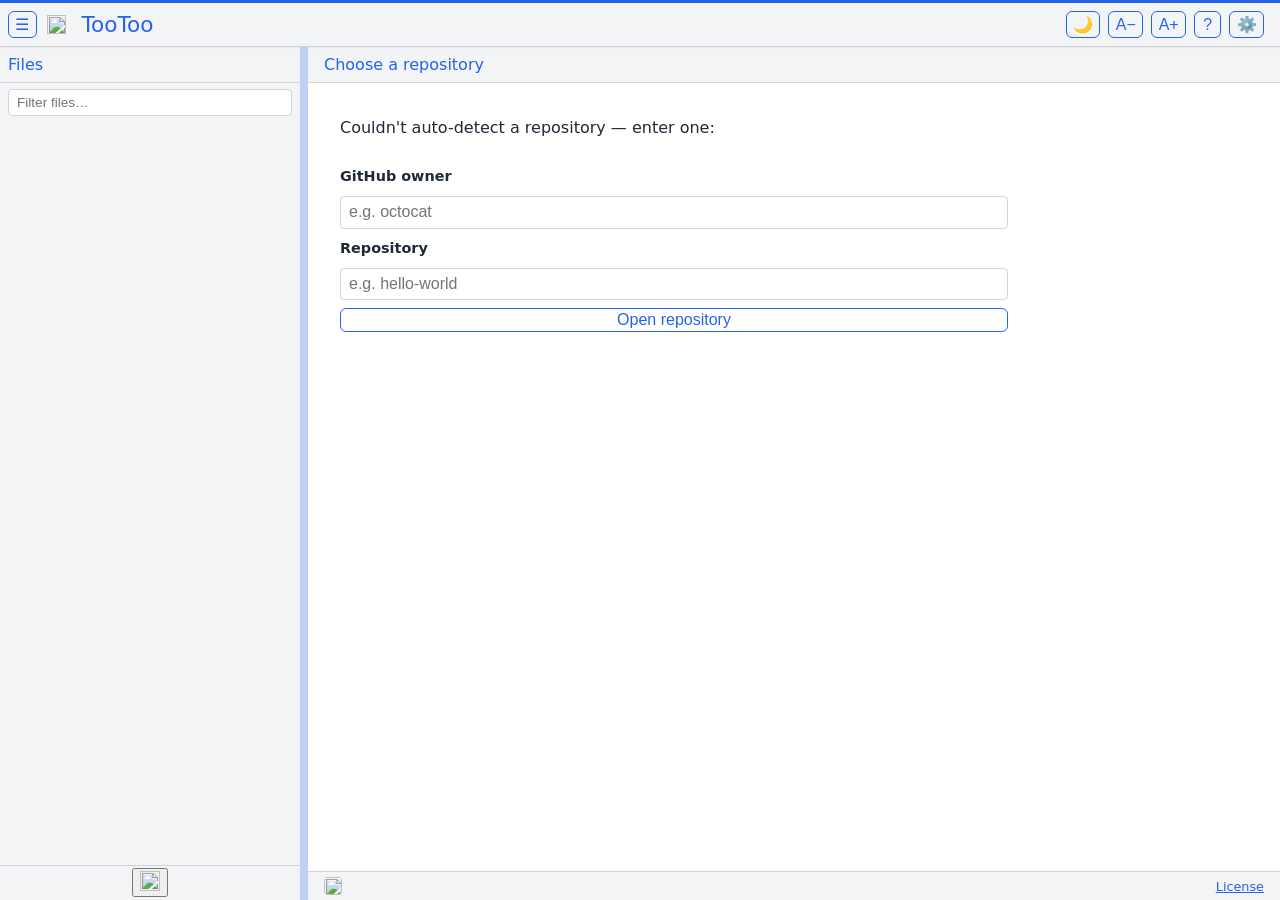
==== commit 023b55e6: "Add initial HTML template and configuration for TooToo app - Created index.template.html with basic " ====
--- a/index.html
+++ b/index.html
@@ -4,7 +4,7 @@
 <head>
   <meta charset="UTF-8">
   <meta name="viewport" content="width=device-width, initial-scale=1.0">
-  <meta name="revised" content="2026-08-09 19:14">
+  <meta name="revised" content="2026-09-18 21:45">
   <title>TooToo</title>
   <!-- A real favicon.ico is assumed to sit next to index.html in every deployment
        (assemble.ps1 generates a TT-mark placeholder when the dev folder lacks one). -->
@@ -636,6 +636,13 @@
 
 /* ── Helpers ── */
 .is-hidden {
+  display: none !important;
+}
+
+/* The hidden ATTRIBUTE relies on the browser's own [hidden] { display: none } rule, which
+   any author display: on the same element silently overrides (e.g. .branch-switcher's
+   inline-flex). Restate it with !important so `el.hidden = true` always wins. */
+[hidden] {
   display: none !important;
 }
 
@@ -1343,8 +1350,8 @@
 
 /* ── per-extension Rendered/Raw preference (reference §7) ──
    '.htm' and '.html' are the same format with the same renderer, so they share
-   one stored preference (keyed as 'html'). ── */
-const viewPrefKey = ( ext ) => `${ CONFIG.storagePrefix || 'tootoo' }:viewPref:${ ext === 'htm' ? 'html' : ext }`;
+   one stored preference (keyed as 'html'); Markdown extensions share 'md'. ── */
+const viewPrefKey = ( ext ) => `${ CONFIG.storagePrefix || 'tootoo' }:viewPref:${ MARKDOWN_EXTS.includes( ext ) ? 'md' : ext === 'htm' ? 'html' : ext }`;
 const getPreferredView = ( ext ) => {
   try { return localStorage.getItem( viewPrefKey( ext ) ) || 'rendered'; } catch ( _ ) { return 'rendered'; }
 };
@@ -1362,12 +1369,16 @@
    =================================================================== */
 
 /* ── request abort (cancel in-flight fetch when navigating away) ── */
-let currentAbortController = null;
-const newAbort = () => {
-  if ( currentAbortController ) currentAbortController.abort();
-  currentAbortController = new AbortController();
-  return currentAbortController.signal;
-};
+const requests = { current: null, content: null };
+const newAbort = ( forContent = true ) => {
+  requests.current?.abort();
+  const controller = new AbortController();
+  requests.current = controller;
+  if ( forContent ) requests.content = controller;
+  return controller.signal;
+};
+// Opening an info panel cancels content without interrupting the repository tree.
+const cancelContentLoad = () => requests.content?.abort();
 
 /* ── in-memory file-text cache (per session; capped, FIFO eviction) ── */
 const fileTextCache = new Map();
@@ -1431,12 +1442,12 @@
 
 /* ── file URLs + fetchers ── */
 const rawUrl = ( path ) =>
-  `https://raw.githubusercontent.com/${ state.owner }/${ state.repo }/${ state.branch }/${ encodePath( path ) }`;
+  `https://raw.githubusercontent.com/${ encodeURIComponent( state.owner ) }/${ encodeURIComponent( state.repo ) }/${ encodeURIComponent( state.branch ) }/${ encodePath( path ) }`;
 
 // Contents API URL (used WITH a token): returns file content the token is authorized
 // for — including PRIVATE repos, which raw.githubusercontent.com refuses to serve.
 const contentsApiUrl = ( path ) =>
-  `https://api.github.com/repos/${ state.owner }/${ state.repo }/contents/${ encodePath( path ) }?ref=${ state.branch }`;
+  `https://api.github.com/repos/${ encodeURIComponent( state.owner ) }/${ encodeURIComponent( state.repo ) }/contents/${ encodePath( path ) }?ref=${ encodeURIComponent( state.branch ) }`;
 
 /* Fetch a file's Response — local-first (file:// drop-in), then GitHub. With a token
    we go through the Contents API (Accept: raw) so PRIVATE repos work — raw.github
@@ -1499,6 +1510,7 @@
    from disk and seeds owner/repo from .git/config. Needs a GitHub remote + a
    browser that allows file:// fetches (Chrome --allow-file-access-from-files). ── */
 let localMode = false;
+const localRepo = { owner: '', repo: '', branch: '' };
 let fileAccessBlocked = false;   // file:// reads denied (Chrome missing --allow-file-access-from-files)
 const detectLocalMode = async () => {
   if ( location.protocol !== 'file:' ) return;
@@ -1511,7 +1523,18 @@
     const m = text.match( /github\.com[:/]+([\w.-]+)\/([\w.-]+?)(?:\.git)?\/?\s*$/im );
     // Local .git/config wins over the static CONFIG default (canonical precedence:
     // .git/config beats CONFIG_DEFAULTS). Query params still override in detectRepo.
-    if ( m ) { CONFIG.owner = m[ 1 ]; CONFIG.repo = m[ 2 ]; CONFIG.branch = ''; }
+    if ( m ) {
+      localRepo.owner = m[ 1 ]; localRepo.repo = m[ 2 ];
+      // Use the checked-out branch (or detached commit), not the remote default.
+      // If HEAD is unreadable, use remote files rather than guess what's on disk.
+      try {
+        const headResponse = await fetch( '.git/HEAD' );
+        const head = headResponse.ok ? ( await headResponse.text() ).trim() : '';
+        localRepo.branch = head.startsWith( 'ref: refs/heads/' )
+          ? head.slice( 'ref: refs/heads/'.length ) : /^[a-f0-9]{40,64}$/i.test( head ) ? head : '';
+      } catch ( _ ) { localRepo.branch = ''; }
+      CONFIG.owner = localRepo.owner; CONFIG.repo = localRepo.repo; CONFIG.branch = localRepo.branch;
+    }
     else { CONFIG.owner = ''; CONFIG.repo = ''; }   // in a git repo but no GitHub remote → ask, don't silently load tootoo
     localMode = true;
   } catch ( _ ) {
@@ -1524,7 +1547,10 @@
     catch ( _e ) { fileAccessBlocked = true; }
   }
 };
-const localUrlFor = ( path ) => ( localMode ? './' + encodePath( path ) : null );
+const isLocalRepo = () => localMode && state.owner.toLowerCase() === localRepo.owner.toLowerCase()
+  && state.repo.toLowerCase() === localRepo.repo.toLowerCase();
+const localUrlFor = ( path ) => isLocalRepo() && localRepo.branch && state.branch === localRepo.branch
+  ? './' + encodePath( path ) : null;
 
 /* ── per-pathname storage + repo cache (reference §4) ── */
 const storageKey = ( suffix ) => `${ CONFIG.storagePrefix }:${ location.pathname }:${ suffix }`;
@@ -1541,6 +1567,9 @@
   const p = new URLSearchParams( location.search );
   if ( p.get( 'owner' ) ) CONFIG.owner = p.get( 'owner' );
   if ( p.get( 'repo' ) ) CONFIG.repo = p.get( 'repo' );
+  // A different requested repository must not inherit the checkout's branch.
+  if ( localMode && ( CONFIG.owner.toLowerCase() !== localRepo.owner.toLowerCase()
+    || CONFIG.repo.toLowerCase() !== localRepo.repo.toLowerCase() ) ) CONFIG.branch = '';
   if ( p.get( 'branch' ) ) CONFIG.branch = p.get( 'branch' );
   if ( CONFIG.owner && CONFIG.repo ) { applyRepo(); return; }
 
@@ -1593,9 +1622,10 @@
    Segments are percent-decoded: marked emits hrefs URL-encoded (spaces → %20), but
    tree paths and fetch helpers work with the real file names. ── */
 const resolveRepoPath = ( href, currentDir ) => {
-  if ( href.startsWith( '/' ) ) return safeDecode( href.replace( /^\/+/, '' ) );   // root-relative
-  const stack = currentDir ? currentDir.split( '/' ) : [];
-  for ( const part of href.split( '/' ) ) {
+  // Remove URL suffixes before decoding: an encoded '?' or '#' can belong to a filename.
+  const path = href.split( /[?#]/, 1 )[ 0 ];
+  const stack = !path.startsWith( '/' ) && currentDir ? currentDir.split( '/' ) : [];
+  for ( const part of path.split( '/' ) ) {
     if ( part === '' || part === '.' ) continue;
     if ( part === '..' ) stack.pop();
     else stack.push( safeDecode( part ) );
@@ -1997,6 +2027,8 @@
   if ( !document.getElementById( 'contentBody' ) ) return;
   if ( activePanel === panel ) { closeInfoPanel(); return; }
   if ( !activePanel ) panelReturnPath = state.currentFilePath || '';
+  cancelContentLoad();
+  state.currentFilePath = '';
   activePanel = panel;
   updateInfoButtonState();
   if ( panel === 'about' ) await renderAboutPanel();
@@ -2050,7 +2082,7 @@
 
 /* ── build nested tree from the flat GitHub list ── */
 const buildNestedTree = ( flatTree ) => {
-  const root = { children: {} };
+  const root = { children: Object.create( null ) };
   const hidFolders = hiddenFolderSet();
   const hidFiles = hiddenFileSet();
   for ( const item of flatTree ) {
@@ -2060,7 +2092,7 @@
     for ( let i = 0; i < parts.length; i++ ) {
       const part = parts[ i ];
       if ( !current.children[ part ] ) {
-        current.children[ part ] = { children: {}, type: null, size: null, path: null };
+        current.children[ part ] = { children: Object.create( null ), type: null, size: null, path: null };
       }
       if ( i === parts.length - 1 ) {
         current.children[ part ].type = item.type;
@@ -2387,11 +2419,17 @@
 
 /* ── fetchTree: load the repo tree from GitHub (writes state.tree) ── */
 const fetchTree = async () => {
-  const signal = newAbort();
+  const signal = newAbort( false );   // tree loading can continue while an info panel is open
   const treeList = document.getElementById( 'treeList' );
   treeList.innerHTML = '<p style="padding:0.5rem;">Loading tree…</p>';
   try {
     if ( !state.branch ) state.branch = await getDefaultBranch( signal );
+    // Pin the repository and branch in every permalink, including history entries.
+    const url = new URL( location.href );
+    url.searchParams.set( 'owner', state.owner );
+    url.searchParams.set( 'repo', state.repo );
+    url.searchParams.set( 'branch', state.branch );
+    history.replaceState( null, '', url );
     cacheRepo();   // persist owner/repo/branch now that the branch is resolved
     setHeaderTimestamp();   // refresh the title tooltip with this repo's last-push date
     updateBranchControl();   // show the branch chip in the sidebar header
@@ -2523,7 +2561,7 @@
         if ( active.classList.contains( 'tree-folder' ) ) {
           const d = active.parentElement;
           if ( !d.open ) { d.open = true; autoOpenFolder( d ); }
-          else { const c = d.querySelector( '.tree-folder, .tree-item' ); if ( c && c !== active ) { c.focus(); selectFileItem( c ); } }
+          else { const c = d.querySelector( ':scope > .tree-item, :scope > details > summary' ); if ( c && c !== active ) { c.focus(); selectFileItem( c ); } }
         }
         break;
       }
@@ -2610,7 +2648,7 @@
   else if ( e.key === 'End' ) next = options[ options.length - 1 ];
   if ( next ) { e.preventDefault(); next.focus(); }
 };
-const switchBranch = async ( branch ) => {
+const switchBranch = async ( branch, path = '', anchor = '' ) => {
   closeBranchMenu( true );   // the picked option is about to be destroyed — focus the chip
   if ( !branch || branch === state.branch ) return;
   // Leaving this branch's view: clear any active filter first. renderTree rebuilds the rows
@@ -2620,12 +2658,22 @@
   if ( filter && filter.value ) { filter.value = ''; runFilter(); }
   state.branch = branch;
   state.tree = null;
+  state.currentFilePath = '';
+  activePanel = null;
+  updateInfoButtonState();
+  setContentHeader( makeSimpleHeader( 'Content' ) );
+  document.getElementById( 'contentBody' ).innerHTML = '<p>Select a file from the list to preview it here.</p>';
+  // A branch switch starts a new file history; never keep an old branch's file hash.
+  history.replaceState( null, '', location.pathname + location.search );
+  hashNavigated = false;
   branchList = null;          // re-list for the new branch context if reopened
   cacheRepo();
   clearFileCache();
   updateBranchControl();
   await fetchTree();
-  autoSelectReadme();
+  if ( state.branch !== branch || activePanel ) return;
+  if ( path ) selectFile( path, anchor );
+  else autoSelectReadme();
 };
 
 /* ── init: render + wire ── */
@@ -2714,7 +2762,7 @@
 
   const githubUrl = `https://github.com/${ encodeURIComponent( state.owner ) }/${ encodeURIComponent( state.repo ) }/blob/${ encodeURIComponent( state.branch ) }/${ encodePath( path ) }`;
 
-  const hasToggle = [ 'md', 'html', 'htm', 'svg' ].includes( ext );
+  const hasToggle = MARKDOWN_EXTS.includes( ext ) || [ 'html', 'htm', 'svg' ].includes( ext );
   const hasCopy = !NO_COPY_EXTS.includes( ext ) || ext === 'svg';
   const preferredView = hasToggle ? getPreferredView( ext ) : 'rendered';
 
@@ -2787,8 +2835,10 @@
     if ( !href ) return;
     if ( href.startsWith( '#' ) ) {
       const anchor = safeDecode( href.slice( 1 ) );
+      a.href = '#' + encodeHash( filePath ) + ( anchor ? '#' + encodeHash( anchor ) : '' );
       a.classList.add( 'internal-link' );
       a.addEventListener( 'click', ( e ) => {
+        if ( e.button !== 0 || e.ctrlKey || e.metaKey || e.shiftKey || e.altKey ) return;
         e.preventDefault();
         scrollToAnchor( anchor );
         updateHash( state.currentFilePath, anchor );
@@ -2802,10 +2852,14 @@
     const frag = href.indexOf( '#' );
     const clean = frag >= 0 ? href.slice( 0, frag ) : href;
     if ( !clean ) return;
-    const repoPath = resolveRepoPath( clean, currentDir );
+    const repoPath = clean.startsWith( '?' ) ? filePath : resolveRepoPath( clean, currentDir );
     const anchor = frag >= 0 ? safeDecode( href.slice( frag + 1 ) ) : '';
-    a.removeAttribute( 'href' ); a.classList.add( 'internal-link' );
-    a.addEventListener( 'click', ( e ) => { e.preventDefault(); selectFile( repoPath, anchor ); } );
+    a.href = '#' + encodeHash( repoPath ) + ( anchor ? '#' + encodeHash( anchor ) : '' );
+    a.classList.add( 'internal-link' );
+    a.addEventListener( 'click', ( e ) => {
+      if ( e.button !== 0 || e.ctrlKey || e.metaKey || e.shiftKey || e.altKey ) return;
+      e.preventDefault(); selectFile( repoPath, anchor );
+    } );
   } );
 
   // Images: resolve repo-relative src against the current file's directory. The URL
@@ -2893,9 +2947,10 @@
   return xlsxLoader;
 };
 
-const renderSpreadsheet = async ( data ) => {
+const renderSpreadsheet = async ( data, signal ) => {
   try {
     await ensureXLSX();
+    if ( signal?.aborted ) return;
     const workbook = XLSX.read( data, { type: 'array' } );
     let html = '';
     for ( const sheetName of workbook.SheetNames ) {
@@ -2903,6 +2958,7 @@
     }
     document.getElementById( 'contentBody' ).innerHTML = DOMPurify.sanitize( html );
   } catch ( err ) {
+    if ( signal?.aborted ) return;
     document.getElementById( 'contentBody' ).innerHTML =
       `<p style="color: red;">Failed to parse spreadsheet: ${ escapeHTML( err.message ) }</p>`;
   }
@@ -2974,31 +3030,43 @@
   try {
     if ( IMAGE_EXTS.includes( ext ) && ext !== 'svg' ) {
       lastRawText = '';
-      renderImage( await resolveMediaUrl( path, signal ), path.split( '/' ).pop() );
+      const url = await resolveMediaUrl( path, signal );
+      if ( signal.aborted ) return;
+      renderImage( url, path.split( '/' ).pop() );
     } else if ( AUDIO_EXTS.includes( ext ) ) {
       lastRawText = '';
-      renderAudio( await fetchFileBlob( path, MIME[ ext ], signal ) );
+      const url = await fetchFileBlob( path, MIME[ ext ], signal );
+      if ( signal.aborted ) { URL.revokeObjectURL( url ); return; }
+      renderAudio( url );
     } else if ( VIDEO_EXTS.includes( ext ) ) {
       lastRawText = '';
-      renderVideo( await fetchFileBlob( path, MIME[ ext ], signal ) );
+      const url = await fetchFileBlob( path, MIME[ ext ], signal );
+      if ( signal.aborted ) { URL.revokeObjectURL( url ); return; }
+      renderVideo( url );
     } else if ( ext === 'pdf' ) {
       lastRawText = '';
-      renderPdf( await fetchFileBlob( path, 'application/pdf', signal ) );
+      const url = await fetchFileBlob( path, 'application/pdf', signal );
+      if ( signal.aborted ) { URL.revokeObjectURL( url ); return; }
+      renderPdf( url );
     } else if ( SHEET_EXTS.includes( ext ) ) {
       lastRawText = '';
-      await renderSpreadsheet( await fetchFileArrayBuffer( path, signal ) );
+      const data = await fetchFileArrayBuffer( path, signal );
+      if ( signal.aborted ) return;
+      await renderSpreadsheet( data, signal );
     } else {
       const text = await fetchFileText( path, signal );
+      if ( signal.aborted ) return;
       lastRawText = text;
-      if ( ext === 'md' ) renderMarkdown( text, path, signal, anchor );
+      if ( MARKDOWN_EXTS.includes( ext ) ) renderMarkdown( text, path, signal, anchor );
       else if ( ext === 'svg' ) renderSvg( text, path.split( '/' ).pop() );
       else if ( ext === 'html' || ext === 'htm' ) renderHtml( text, ext );
       else renderCode( text, ext );
     }
+    if ( signal.aborted ) return;
     updateHash( path, anchor );
     saveCurrentFile( path );   // remember last-opened file for this repo (sessionStorage)
   } catch ( err ) {
-    if ( err.name === 'AbortError' ) return;   // superseded by a newer selection
+    if ( signal.aborted || err.name === 'AbortError' ) return;   // superseded by a newer view
     lastRawText = '';
     // Un-claim the path: leaving a failed load as "current" would make the
     // hashchange guard in main.js swallow a retry of the same permalink.
@@ -3099,7 +3167,7 @@
     const ext = extOf( path );
     if ( ( item.size || 0 ) > LARGE_SKIP ) return { path, status: 'skip', detail: `${ formatFileSize( item.size ) } — too large` };
     try {
-      if ( ext === 'md' ) { DOMPurify.sanitize( marked.parse( await fetchFileText( path, signal ) ) ); return { path, status: 'pass', detail: 'markdown parsed' }; }
+      if ( MARKDOWN_EXTS.includes( ext ) ) { DOMPurify.sanitize( marked.parse( await fetchFileText( path, signal ) ) ); return { path, status: 'pass', detail: 'markdown parsed' }; }
       if ( ext === 'svg' ) {
         const url = createBlobUrl( new Blob( [ await fetchFileText( path, signal ) ], { type: 'image/svg+xml' } ) );
         try { await decodeImage( url ); } finally { revokeIfBlob( url ); }
@@ -3252,12 +3320,19 @@
 
   // Back/forward + address-bar hash edits re-open the file (and/or scroll to the
   // in-file anchor after the first raw '#').
-  window.addEventListener( 'hashchange', () => {
+  const routeLocation = () => {
     const { path, anchor } = parseHash();
+    const branch = new URLSearchParams( location.search ).get( 'branch' );
+    if ( branch && branch !== state.branch ) { switchBranch( branch, path, anchor ); return; }
     if ( !path ) return;
     if ( path === state.currentFilePath ) { if ( anchor ) scrollToAnchor( anchor ); return; }
     selectFile( path, anchor );
-  } );
+  };
+  window.addEventListener( 'hashchange', routeLocation );
+  window.addEventListener( 'popstate', routeLocation );   // branch changes also change the query
+
+  // Keep a panel opened during startup visible when the repository tree finishes.
+  if ( activePanel ) return;
 
   // Distinguish a RELOAD (keep your place) from a browser SESSION-RESTORE (go home).
   // Both bring back the URL hash and sessionStorage, so we time it instead: on pagehide
